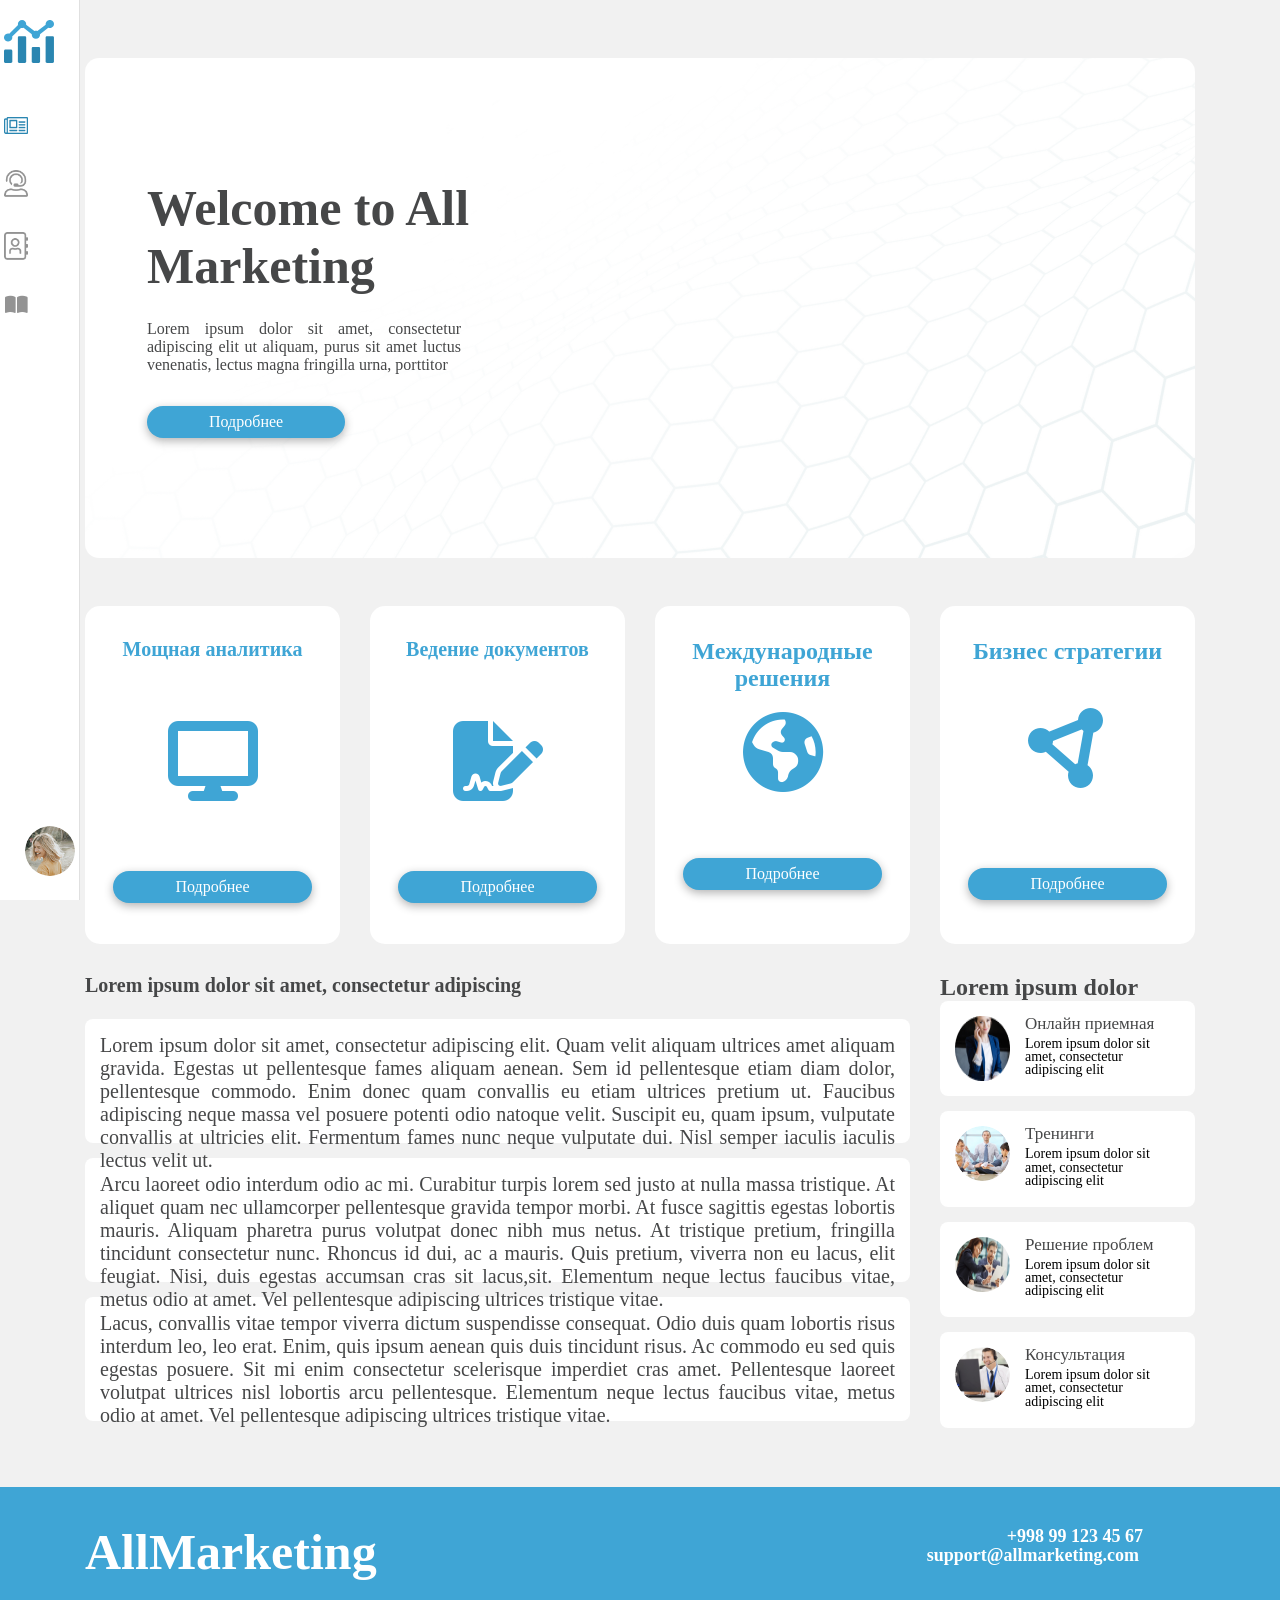
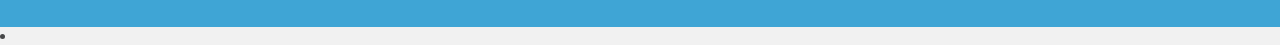
==== index.html @ 24a6f5b5 "finish" ====
<!DOCTYPE html>
<html lang="en">

<head>
    <meta charset="UTF-8">
    <meta name="viewport" content="width=device-width, initial-scale=1.0">
    <link rel="stylesheet" href="https://cdnjs.cloudflare.com/ajax/libs/font-awesome/6.5.1/css/all.min.css">-*
    <link rel="stylesheet" href="./style.css">
    <title>Blue Marketing</title>
</head>

<body>
    <!-- Header start -->
    <header class="header">
        <div class="container">
            <div class="header-content">
                <h1 class="header-title">Welcome to All Marketing</h1>
                <p class="header-text">
                    Lorem ipsum dolor sit amet, consectetur adipiscing elit ut aliquam, purus sit amet luctus venenatis,
                    lectus magna fringilla urna, porttitor
                </p>
                <a href="#" class="btn header-btn">Подробнее</a>
            </div>
        </div>
    </header>
    <!-- main boshlash -->
    <main class="site__main">
        <section class="service">
            <div class="container service-container">
                <div class="service__contnet">
                    <div class="service__card">
                        <h2 class="card__title">Мощная аналитика</h2>
                        <i class="fa-solid fa-display fa-5x card__icon"></i>
                        <a href="#" class="btn hero-btn">Подробнее</a>
                    </div>
                    <div class="service__card">
                        <h2 class="card__title">Ведение документов</h2>
                        <i class="fa-solid fa-file-signature fa-5x card__icon"></i>
                        <a href="#" class="btn hero-btn">Подробнее</a>
                    </div>


                    <div class="service__card">
                        <h2 class="card__title2">Международные решения</h2>
                        <i class="fa-solid fa-earth-americas fa-5x card__icon2"></i>
                        <a href="#" class="btn hero-btn">Подробнее</a>
                    </div>

                    <div class="service__card">
                        <h2 class="card__title3">Бизнес стратегии</h2>
                        <i class="fa-solid fa-circle-nodes  fa-5x card__icon3"></i>
                        <a href="#" class="btn hero-btn">Подробнее</a>
                    </div>
                </div>
            </div>
        </section>
        <!-- service section -->
        <section class="work">
            <div class="container work__container">
                <div class="work__contnet">
                    <div class="work__contnet-description">
                        <h2 class="work__title">Lorem ipsum dolor sit amet, consectetur adipiscing</h2>
                        <p class="work__desc">Lorem ipsum dolor sit amet, consectetur adipiscing elit. Quam velit
                            aliquam
                            ultrices amet aliquam gravida. Egestas ut pellentesque fames aliquam aenean. Sem id
                            pellentesque etiam diam dolor, pellentesque commodo. Enim donec quam convallis eu etiam
                            ultrices pretium ut. Faucibus adipiscing neque massa vel posuere potenti odio natoque velit.
                            Suscipit eu, quam ipsum, vulputate convallis at ultricies elit. Fermentum fames nunc neque
                            vulputate dui. Nisl semper iaculis iaculis lectus velit ut.</p>
                        <p class="work__desc">Arcu laoreet odio interdum odio ac mi. Curabitur turpis lorem sed justo at
                            nulla massa
                            tristique. At aliquet quam nec ullamcorper pellentesque gravida tempor morbi. At fusce
                            sagittis egestas lobortis mauris. Aliquam pharetra purus volutpat donec nibh mus netus. At
                            tristique pretium, fringilla tincidunt consectetur nunc. Rhoncus id dui, ac a mauris. Quis
                            pretium, viverra non eu lacus, elit feugiat. Nisi, duis egestas accumsan cras sit lacus,sit.
                            Elementum neque lectus faucibus vitae, metus odio at amet. Vel pellentesque adipiscing
                            ultrices tristique vitae.</p>
                        <p class="work__desc">Lacus, convallis vitae tempor viverra dictum suspendisse consequat. Odio
                            duis quam lobortis risus interdum leo, leo erat. Enim, quis ipsum aenean quis duis tincidunt
                            risus. Ac commodo eu sed quis egestas posuere. Sit mi enim consectetur scelerisque imperdiet
                            cras amet. Pellentesque laoreet volutpat ultrices nisl lobortis arcu pellentesque. Elementum
                            neque lectus faucibus vitae, metus odio at amet. Vel pellentesque adipiscing ultrices
                            tristique vitae.</p>

                    </div>
                    <div class="work__container-media">
                        <h2 class="medi__headline">Lorem ipsum dolor</h2>

                        <a class="media__link" href="">
                            <img class="./image/Онлайн приемная.jpg" src="./image/Онлайн приемная1.png">
                            <span class=" media__desc">
                                <h4 class="media__title">Онлайн приемная</h4>
                                <p class="media__text">Lorem ipsum dolor sit amet, consectetur adipiscing elit</p>
                            </span>
                        </a>

                        <a class="media__link" href="">
                            <img class="media__image" src="./image/Тренинги2.png" alt="image/Тренинги.jpg">
                            <span class="media__desc">
                                <h4 class="media__title">Тренинги</h4>
                                <p class="media__text">Lorem ipsum dolor sit amet, consectetur adipiscing elit</p>
                            </span>
                        </a>

                        <a class="media__link" href="">
                            <img class="media__image" src="image/Решение проблем.jpg" alt="">
                            <span class="media__desc">
                                <h4 class="media__title">Решение проблем</h4>
                                <p class="media__text">Lorem ipsum dolor sit amet, consectetur adipiscing elit</p>
                            </span>
                        </a>

                        <a class="media__link" href="">
                            <img class="media__image" src="./image/Консультация4.svg" alt="image/Консультация.jpg">
                            <span class="media__desc">
                                <h4 class="media__title">Консультация</h4>
                                <p class="media__text">Lorem ipsum dolor sit amet, consectetur adipiscing elit</p>
                            </span>
                        </a>

                    </div>
                </div>
            </div>
        </section>
    </main>

    <!-- footer boshlandi -->
    <footer class="footer">
        <div class="container footer-container">
            <div class="contnet">
                <div class="footer-logo">AllMarketing</div>
                <div class="footer-ser">
                    <a class="footer-email1" href="#">+998 99 123 45 67</a>
                    <a class="footer-email" href="#">support@allmarketing.com</a>
                </div>
            </div>

        </div>
    </footer>
    <!-- Nav (Sidebar) boshlanishi -->
<nav class="nav">
    <div class="nav-top">
        <img class="nav-logo__img" src="./image/Logo.svg" alt="Logo">
        <ul class="nav-list">
            <li class="nav-item">
                <a href="#!" class="nav-link">
                    <img src="./image/newspaper.png" alt="" class="nav-icon">
                    <span class="nav-text">Статьи</span>
                </a>
            </li>
            <li class="nav-item">
                <a href="#!" class="nav-link">
                    <img src="./image/Поддержка.png" alt="Поддержка" class="nav-icon">
                    <span class="nav-text">Поддержка</span>
                </a>
            </li>
            <li class="nav-item">
                <a href="#!" class="nav-link">
                    <img src="./image/Контакты.png" alt="Контакты" class="nav-icon">
                    <span class="nav-text">Контакты</span>
                </a>
            </li>
            <li class="nav-item">
                <a href="#!" class="nav-link">
                    <i class="fa-solid fa-book-open nav-icon"></i>
                    <span class="nav-text">Услуги</span>
                </a>
            </li>
        </ul>
    </div>
    <div class="nav-bottom">
        <img src="./image/AVATARKA.png" alt="User" class="nav-ava">
    </div>
</nav>

<!-- Qolgan kontentni (header, main, footer) bitta o'rab turuvchi divga olish kerak -->
<div class="wrapper">
    <!-- Header, Main, Footer shu yerda bo'ladi -->
</div>
    <!-- Nav (Sidebar) boshlanishi -->
<nav class="nav">
    <div class="nav-top">
        <img class="nav-logo__img" src="./image/Logo.svg" alt="Logo">
        <ul class="nav-list">
            <li class="nav-item">
                <a href="#!" class="nav-link">
                    <img src="./image/newspaper.png" alt="" class="nav-icon">
                    <span class="nav-text">Статьи</span>
                </a>
            </li>
            <li class="nav-item">
                <a href="#!" class="nav-link">
                    <img src="./image/Поддержка.png" alt="Поддержка" class="nav-icon">
                    <span class="nav-text">Поддержка</span>
                </a>
            </li>
            <li class="nav-item">
                <a href="#!" class="nav-link">
                    <img src="./image/Контакты.png" alt="Контакты" class="nav-icon">
                    <span class="nav-text">Контакты</span>
                </a>
            </li>
            <li class="nav-item">
                <a href="#!" class="nav-link">
                    <i class="fa-solid fa-book-open nav-icon"></i>
                    <span class="nav-text">Услуги</span>
                </a>
            </li>
        </ul>
    </div>
    <div class="nav-bottom">
        <img src="./image/AVATARKA.png" alt="User" class="nav-ava">
    </div>
</nav>

<!-- Qolgan kontentni (header, main, footer) bitta o'rab turuvchi divga olish kerak -->
<div class="wrapper">
    <!-- Header, Main, Footer shu yerda bo'ladi -->
</div>
    <!-- Nav (Sidebar) boshlanishi -->
<nav class="nav">
    <div class="nav-top">
        <img class="nav-logo__img" src="./image/Logo.svg" alt="Logo">
        <ul class="nav-list">
            <li class="nav-item">
                <a href="#!" class="nav-link">
                    <img src="./image/newspaper.png" alt="" class="nav-icon">
                    <span class="nav-text">Статьи</span>
                </a>
            </li>
            <li class="nav-item">
                <a href="#!" class="nav-link">
                    <img src="./image/Поддержка.png" alt="Поддержка" class="nav-icon">
                    <span class="nav-text">Поддержка</span>
                </a>
            </li>
            <li class="nav-item">
                <a href="#!" class="nav-link">
                    <img src="./image/Контакты.png" alt="Контакты" class="nav-icon">
                    <span class="nav-text">Контакты</span>
                </a>
            </li>
            <li class="nav-item">
                <a href="#!" class="nav-link">
                    <i class="fa-solid fa-book-open nav-icon"></i>
                    <span class="nav-text">Услуги</span>
                </a>
            </li>
        </ul>
    </div>
    <div class="nav-bottom">
        <img src="./image/AVATARKA.png" alt="User" class="nav-ava">
    </div>
</nav>

<!-- Qolgan kontentni (header, main, footer) bitta o'rab turuvchi divga olish kerak -->
<div class="wrapper">
    <!-- Header, Main, Footer shu yerda bo'ladi -->
</div>
    <!-- Nav (Sidebar) boshlanishi -->
<nav class="nav">
    <div class="nav-top">
        <img class="nav-logo__img" src="./image/Logo.svg" alt="Logo">
        <ul class="nav-list">
            <li class="nav-item">
                <a href="#!" class="nav-link">
                    <img src="./image/newspaper.png" alt="" class="nav-icon">
                    <span class="nav-text">Статьи</span>
                </a>
            </li>
            <li class="nav-item">
                <a href="#!" class="nav-link">
                    <img src="./image/Поддержка.png" alt="Поддержка" class="nav-icon">
                    <span class="nav-text">Поддержка</span>
                </a>
            </li>
            <li class="nav-item">
                <a href="#!" class="nav-link">
                    <img src="./image/Контакты.png" alt="Контакты" class="nav-icon">
                    <span class="nav-text">Контакты</span>
                </a>
            </li>
            <li class="nav-item">
                <a href="#!" class="nav-link">
                    <i class="fa-solid fa-book-open nav-icon"></i>
                    <span class="nav-text">Услуги</span>
                </a>
            </li>
        </ul>
    </div>
    <div class="nav-bottom">
        <img src="./image/AVATARKA.png" alt="User" class="nav-ava">
    </div>
</nav>

<!-- Qolgan kontentni (header, main, footer) bitta o'rab turuvchi divga olish kerak -->
<div class="wrapper">
    <!-- Header, Main, Footer shu yerda bo'ladi -->
</div>
    <!-- Nav (Sidebar) boshlanishi -->
<nav class="nav">
    <div class="nav-top">
        <img class="nav-logo__img" src="./image/Logo.svg" alt="Logo">
        <ul class="nav-list">
            <li class="nav-item">
                <a href="#!" class="nav-link">
                    <img src="./image/newspaper.png" alt="" class="nav-icon">
                    <span class="nav-text">Статьи</span>
                </a>
            </li>
            <li class="nav-item">
                <a href="#!" class="nav-link">
                    <img src="./image/Поддержка.png" alt="Поддержка" class="nav-icon">
                    <span class="nav-text">Поддержка</span>
                </a>
            </li>
            <li class="nav-item">
                <a href="#!" class="nav-link">
                    <img src="./image/Контакты.png" alt="Контакты" class="nav-icon">
                    <span class="nav-text">Контакты</span>
                </a>
            </li>
            <li class="nav-item">
                <a href="#!" class="nav-link">
                    <i class="fa-solid fa-book-open nav-icon"></i>
                    <span class="nav-text">Услуги</span>
                </a>
            </li>
        </ul>
    </div>
    <div class="nav-bottom">
        <img src="./image/AVATARKA.png" alt="User" class="nav-ava">
    </div>
</nav>

<!-- Qolgan kontentni (header, main, footer) bitta o'rab turuvchi divga olish kerak -->
<div class="wrapper">
    <!-- Header, Main, Footer shu yerda bo'ladi -->
</div>

    <!-- Nav (Sidebar) boshlanishi -->
<nav class="nav">
    <div class="nav-top">
        <img class="nav-logo__img" src="./image/Logo.svg" alt="Logo">
        <ul class="nav-list">
            <li class="nav-item">
                <a href="#!" class="nav-link">
                    <img src="./image/newspaper.png" alt="" class="nav-icon">
                    <span class="nav-text">Статьи</span>
                </a>
            </li>
            <li class="nav-item">
                <a href="#!" class="nav-link">
                    <img src="./image/Поддержка.png" alt="Поддержка" class="nav-icon">
                    <span class="nav-text">Поддержка</span>
                </a>
            </li>
            <li class="nav-item">
                <a href="#!" class="nav-link">
                    <img src="./image/Контакты.png" alt="Контакты" class="nav-icon">
                    <span class="nav-text">Контакты</span>
                </a>
            </li>
            <li class="nav-item">
                <a href="#!" class="nav-link">
                    <i class="fa-solid fa-book-open nav-icon"></i>
                    <span class="nav-text">Услуги</span>
                </a>
            </li>
        </ul>
    </div>
    <div class="nav-bottom">
        <img src="./image/AVATARKA.png" alt="User" class="nav-ava">
    </div>
</nav>

<!-- Qolgan kontentni (header, main, footer) bitta o'rab turuvchi divga olish kerak -->
<div class="wrapper">
    <!-- Header, Main, Footer shu yerda bo'ladi -->
</div>
    <!-- Nav (Sidebar) boshlanishi -->
<nav class="nav">
    <div class="nav-top">
        <img class="nav-logo__img" src="./image/Logo.svg" alt="Logo">
        <ul class="nav-list">
            <li class="nav-item">
                <a href="#!" class="nav-link">
                    <img src="./image/newspaper.png" alt="" class="nav-icon">
                    <span class="nav-text">Статьи</span>
                </a>
            </li>
            <li class="nav-item">
                <a href="#!" class="nav-link">
                    <img src="./image/Поддержка.png" alt="Поддержка" class="nav-icon">
                    <span class="nav-text">Поддержка</span>
                </a>
            </li>
            <li class="nav-item">
                <a href="#!" class="nav-link">
                    <img src="./image/Контакты.png" alt="Контакты" class="nav-icon">
                    <span class="nav-text">Контакты</span>
                </a>
            </li>
            <li class="nav-item">
                <a href="#!" class="nav-link">
                    <i class="fa-solid fa-book-open nav-icon"></i>
                    <span class="nav-text">Услуги</span>
                </a>
            </li>
        </ul>
    </div>
    <div class="nav-bottom">
        <img src="./image/AVATARKA.png" alt="User" class="nav-ava">
    </div>
</nav>

<!-- Qolgan kontentni (header, main, footer) bitta o'rab turuvchi divga olish kerak -->
<div class="wrapper">
    <!-- Header, Main, Footer shu yerda bo'ladi -->
</div>
    <!-- Nav (Sidebar) boshlanishi -->
<nav class="nav">
    <div class="nav-top">
        <img class="nav-logo__img" src="./image/Logo.svg" alt="Logo">
        <ul class="nav-list">
            <li class="nav-item">
                <a href="#!" class="nav-link">
                    <img src="./image/newspaper.png" alt="" class="nav-icon">
                    <span class="nav-text">Статьи</span>
                </a>
            </li>
            <li class="nav-item">
                <a href="#!" class="nav-link">
                    <img src="./image/Поддержка.png" alt="Поддержка" class="nav-icon">
                    <span class="nav-text">Поддержка</span>
                </a>
            </li>
            <li class="nav-item">
                <a href="#!" class="nav-link">
                    <img src="./image/Контакты.png" alt="Контакты" class="nav-icon">
                    <span class="nav-text">Контакты</span>
                </a>
            </li>
            <li class="nav-item">
                <a href="#!" class="nav-link">
                    <i class="fa-solid fa-book-open nav-icon"></i>
                    <span class="nav-text">Услуги</span>
                </a>
            </li>
        </ul>
    </div>
    <div class="nav-bottom">
        <img src="./image/AVATARKA.png" alt="User" class="nav-ava">
    </div>
</nav>

<!-- Qolgan kontentni (header, main, footer) bitta o'rab turuvchi divga olish kerak -->
<div class="wrapper">
    <!-- Header, Main, Footer shu yerda bo'ladi -->
</div>
    <!-- Nav (Sidebar) boshlanishi -->
<nav class="nav">
    <div class="nav-top">
        <img class="nav-logo__img" src="./image/Logo.svg" alt="Logo">
        <ul class="nav-list">
            <li class="nav-item">
                <a href="#!" class="nav-link">
                    <img src="./image/newspaper.png" alt="" class="nav-icon">
                    <span class="nav-text">Статьи</span>
                </a>
            </li>
            <li class="nav-item">
                <a href="#!" class="nav-link">
                    <img src="./image/Поддержка.png" alt="Поддержка" class="nav-icon">
                    <span class="nav-text">Поддержка</span>
                </a>
            </li>
            <li class="nav-item">
                <a href="#!" class="nav-link">
                    <img src="./image/Контакты.png" alt="Контакты" class="nav-icon">
                    <span class="nav-text">Контакты</span>
                </a>
            </li>
            <li class="nav-item">
                <a href="#!" class="nav-link">
                    <i class="fa-solid fa-book-open nav-icon"></i>
                    <span class="nav-text">Услуги</span>
                </a>
            </li>
        </ul>
    </div>
    <div class="nav-bottom">
        <img src="./image/AVATARKA.png" alt="User" class="nav-ava">
    </div>
</nav>

<!-- Qolgan kontentni (header, main, footer) bitta o'rab turuvchi divga olish kerak -->
<div class="wrapper">
    <!-- Header, Main, Footer shu yerda bo'ladi -->
</div>
    <!-- Nav (Sidebar) boshlanishi -->
<nav class="nav">
    <div class="nav-top">
        <img class="nav-logo__img" src="./image/Logo.svg" alt="Logo">
        <ul class="nav-list">
            <li class="nav-item">
                <a href="#!" class="nav-link">
                    <img src="./image/newspaper.png" alt="" class="nav-icon">
                    <span class="nav-text">Статьи</span>
                </a>
            </li>
            <li class="nav-item">
                <a href="#!" class="nav-link">
                    <img src="./image/Поддержка.png" alt="Поддержка" class="nav-icon">
                    <span class="nav-text">Поддержка</span>
                </a>
            </li>
            <li class="nav-item">
                <a href="#!" class="nav-link">
                    <img src="./image/Контакты.png" alt="Контакты" class="nav-icon">
                    <span class="nav-text">Контакты</span>
                </a>
            </li>
            <li class="nav-item">
                <a href="#!" class="nav-link">
                    <i class="fa-solid fa-book-open nav-icon"></i>
                    <span class="nav-text">Услуги</span>
                </a>
            </li>
        </ul>
    </div>
    <div class="nav-bottom">
        <img src="./image/AVATARKA.png" alt="User" class="nav-ava">
    </div>
</nav>

<!-- Qolgan kontentni (header, main, footer) bitta o'rab turuvchi divga olish kerak -->
<div class="wrapper">
    <!-- Header, Main, Footer shu yerda bo'ladi -->
</div>
</li<!-- Nav (Sidebar) boshlanishi -->
<nav class="nav">
    <div class="nav-top">
        <img class="nav-logo__img" src="./image/Logo.svg" alt="Logo">
        <ul class="nav-list">
            <li class="nav-item">
                <a href="#!" class="nav-link">
                    <img src="./image/newspaper.png" alt="" class="nav-icon">
                    <span class="nav-text">Статьи</span>
                </a>
            </li>
            <li class="nav-item">
                <a href="#!" class="nav-link">
                    <img src="./image/Поддержка.png" alt="Поддержка" class="nav-icon">
                    <span class="nav-text">Поддержка</span>
                </a>
            </li>
            <li class="nav-item">
                <a href="#!" class="nav-link">
                    <img src="./image/Контакты.png" alt="Контакты" class="nav-icon">
                    <span class="nav-text">Контакты</span>
                </a>
            </li>
            <li class="nav-item">
                <a href="#!" class="nav-link">
                    <i class="fa-solid fa-book-open nav-icon"></i>
                    <span class="nav-text">Услуги</span>
                </a>
            </li>
        </ul>
    </div>
    <div class="nav-bottom">
        <img src="./image/AVATARKA.png" alt="User" class="nav-ava">
    </div>
</nav>

<!-- Qolgan kontentni (header, main, footer) bitta o'rab turuvchi divga olish kerak -->
<div class="wrapper">
    <!-- Header, Main, Footer shu yerda bo'ladi -->
</div>
    <!-- Nav (Sidebar) boshlanishi -->
<nav class="nav">
    <div class="nav-top">
        <img class="nav-logo__img" src="./image/Logo.svg" alt="Logo">
        <ul class="nav-list">
            <li class="nav-item">
                <a href="#!" class="nav-link">
                    <img src="./image/newspaper.png" alt="" class="nav-icon">
                    <span class="nav-text">Статьи</span>
                </a>
            </li>
            <li class="nav-item">
                <a href="#!" class="nav-link">
                    <img src="./image/Поддержка.png" alt="Поддержка" class="nav-icon">
                    <span class="nav-text">Поддержка</span>
                </a>
            </li>
            <li class="nav-item">
                <a href="#!" class="nav-link">
                    <img src="./image/Контакты.png" alt="Контакты" class="nav-icon">
                    <span class="nav-text">Контакты</span>
                </a>
            </li>
            <li class="nav-item">
                <a href="#!" class="nav-link">
                    <i class="fa-solid fa-book-open nav-icon"></i>
                    <span class="nav-text">Услуги</span>
                </a>
            </li>
        </ul>
    </div>
    <div class="nav-bottom">
        <img src="./image/AVATARKA.png" alt="User" class="nav-ava">
    </div>
</nav>

<!-- Qolgan kontentni (header, main, footer) bitta o'rab turuvchi divga olish kerak -->
<div class="wrapper">
    <!-- Header, Main, Footer shu yerda bo'ladi -->
</div>
    <!-- Nav (Sidebar) boshlanishi -->
<nav class="nav">
    <div class="nav-top">
        <img class="nav-logo__img" src="./image/Logo.svg" alt="Logo">
        <ul class="nav-list">
            <li class="nav-item">
                <a href="#!" class="nav-link">
                    <img src="./image/newspaper.png" alt="" class="nav-icon">
                    <span class="nav-text">Статьи</span>
                </a>
            </li>
            <li class="nav-item">
                <a href="#!" class="nav-link">
                    <img src="./image/Поддержка.png" alt="Поддержка" class="nav-icon">
                    <span class="nav-text">Поддержка</span>
                </a>
            </li>
            <li class="nav-item">
                <a href="#!" class="nav-link">
                    <img src="./image/Контакты.png" alt="Контакты" class="nav-icon">
                    <span class="nav-text">Контакты</span>
                </a>
            </li>
            <li class="nav-item">
                <a href="#!" class="nav-link">
                    <i class="fa-solid fa-book-open nav-icon"></i>
                    <span class="nav-text">Услуги</span>
                </a>
            </li>
        </ul>
    </div>
    <div class="nav-bottom">
        <img src="./image/AVATARKA.png" alt="User" class="nav-ava">
    </div>
</nav>

<!-- Qolgan kontentni (header, main, footer) bitta o'rab turuvchi divga olish kerak -->
<div class="wrapper">
    <!-- Header, Main, Footer shu yerda bo'ladi -->
</div>
    <!-- Nav (Sidebar) boshlanishi -->
<nav class="nav">
    <div class="nav-top">
        <img class="nav-logo__img" src="./image/Logo.svg" alt="Logo">
        <ul class="nav-list">
            <li class="nav-item">
                <a href="#!" class="nav-link">
                    <img src="./image/newspaper.png" alt="" class="nav-icon">
                    <span class="nav-text">Статьи</span>
                </a>
            </li>
            <li class="nav-item">
                <a href="#!" class="nav-link">
                    <img src="./image/Поддержка.png" alt="Поддержка" class="nav-icon">
                    <span class="nav-text">Поддержка</span>
                </a>
            </li>
            <li class="nav-item">
                <a href="#!" class="nav-link">
                    <img src="./image/Контакты.png" alt="Контакты" class="nav-icon">
                    <span class="nav-text">Контакты</span>
                </a>
            </li>
            <li class="nav-item">
                <a href="#!" class="nav-link">
                    <i class="fa-solid fa-book-open nav-icon"></i>
                    <span class="nav-text">Услуги</span>
                </a>
            </li>
        </ul>
    </div>
    <div class="nav-bottom">
        <img src="./image/AVATARKA.png" alt="User" class="nav-ava">
    </div>
</nav>

<!-- Qolgan kontentni (header, main, footer) bitta o'rab turuvchi divga olish kerak -->
<div class="wrapper">
    <!-- Header, Main, Footer shu yerda bo'ladi -->
</div>
    <!-- Nav (Sidebar) boshlanishi -->
<nav class="nav">
    <div class="nav-top">
        <img class="nav-logo__img" src="./image/Logo.svg" alt="Logo">
        <ul class="nav-list">
            <li class="nav-item">
                <a href="#!" class="nav-link">
                    <img src="./image/newspaper.png" alt="" class="nav-icon">
                    <span class="nav-text">Статьи</span>
                </a>
            </li>
            <li class="nav-item">
                <a href="#!" class="nav-link">
                    <img src="./image/Поддержка.png" alt="Поддержка" class="nav-icon">
                    <span class="nav-text">Поддержка</span>
                </a>
            </li>
            <li class="nav-item">
                <a href="#!" class="nav-link">
                    <img src="./image/Контакты.png" alt="Контакты" class="nav-icon">
                    <span class="nav-text">Контакты</span>
                </a>
            </li>
            <li class="nav-item">
                <a href="#!" class="nav-link">
                    <i class="fa-solid fa-book-open nav-icon"></i>
                    <span class="nav-text">Услуги</span>
                </a>
            </li>
        </ul>
    </div>
    <div class="nav-bottom">
        <img src="./image/AVATARKA.png" alt="User" class="nav-ava">
    </div>
</nav>

<!-- Qolgan kontentni (header, main, footer) bitta o'rab turuvchi divga olish kerak -->
<div class="wrapper">
    <!-- Header, Main, Footer shu yerda bo'ladi -->
</div>
    <!-- Nav (Sidebar) boshlanishi -->
<nav class="nav">
    <div class="nav-top">
        <img class="nav-logo__img" src="./image/Logo.svg" alt="Logo">
        <ul class="nav-list">
            <li class="nav-item">
                <a href="#!" class="nav-link">
                    <img src="./image/newspaper.png" alt="" class="nav-icon">
                    <span class="nav-text">Статьи</span>
                </a>
            </li>
            <li class="nav-item">
                <a href="#!" class="nav-link">
                    <img src="./image/Поддержка.png" alt="Поддержка" class="nav-icon">
                    <span class="nav-text">Поддержка</span>
                </a>
            </li>
            <li class="nav-item">
                <a href="#!" class="nav-link">
                    <img src="./image/Контакты.png" alt="Контакты" class="nav-icon">
                    <span class="nav-text">Контакты</span>
                </a>
            </li>
            <li class="nav-item">
                <a href="#!" class="nav-link">
                    <i class="fa-solid fa-book-open nav-icon"></i>
                    <span class="nav-text">Услуги</span>
                </a>
            </li>
        </ul>
    </div>
    <div class="nav-bottom">
        <img src="./image/AVATARKA.png" alt="User" class="nav-ava">
    </div>
</nav>

<!-- Qolgan kontentni (header, main, footer) bitta o'rab turuvchi divga olish kerak -->
<div class="wrapper">
    <!-- Header, Main, Footer shu yerda bo'ladi -->
</div>
</li<!-- Nav (Sidebar) boshlanishi -->
<nav class="nav">
    <div class="nav-top">
        <img class="nav-logo__img" src="./image/Logo.svg" alt="Logo">
        <ul class="nav-list">
            <li class="nav-item">
                <a href="#!" class="nav-link">
                    <img src="./image/newspaper.png" alt="" class="nav-icon">
                    <span class="nav-text">Статьи</span>
                </a>
            </li>
            <li class="nav-item">
                <a href="#!" class="nav-link">
                    <img src="./image/Поддержка.png" alt="Поддержка" class="nav-icon">
                    <span class="nav-text">Поддержка</span>
                </a>
            </li>
            <li class="nav-item">
                <a href="#!" class="nav-link">
                    <img src="./image/Контакты.png" alt="Контакты" class="nav-icon">
                    <span class="nav-text">Контакты</span>
                </a>
            </li>
            <li class="nav-item">
                <a href="#!" class="nav-link">
                    <i class="fa-solid fa-book-open nav-icon"></i>
                    <span class="nav-text">Услуги</span>
                </a>
            </li>
        </ul>
    </div>
    <div class="nav-bottom">
        <img src="./image/AVATARKA.png" alt="User" class="nav-ava">
    </div>
</nav>

<!-- Qolgan kontentni (header, main, footer) bitta o'rab turuvchi divga olish kerak -->
<div class="wrapper">
    <!-- Header, Main, Footer shu yerda bo'ladi -->
</div>
    <!-- Nav (Sidebar) boshlanishi -->
<nav class="nav">
    <div class="nav-top">
        <img class="nav-logo__img" src="./image/Logo.svg" alt="Logo">
        <ul class="nav-list">
            <li class="nav-item">
                <a href="#!" class="nav-link">
                    <img src="./image/newspaper.png" alt="" class="nav-icon">
                    <span class="nav-text">Статьи</span>
                </a>
            </li>
            <li class="nav-item">
                <a href="#!" class="nav-link">
                    <img src="./image/Поддержка.png" alt="Поддержка" class="nav-icon">
                    <span class="nav-text">Поддержка</span>
                </a>
            </li>
            <li class="nav-item">
                <a href="#!" class="nav-link">
                    <img src="./image/Контакты.png" alt="Контакты" class="nav-icon">
                    <span class="nav-text">Контакты</span>
                </a>
            </li>
            <li class="nav-item">
                <a href="#!" class="nav-link">
                    <i class="fa-solid fa-book-open nav-icon"></i>
                    <span class="nav-text">Услуги</span>
                </a>
            </li>
        </ul>
    </div>
    <div class="nav-bottom">
        <img src="./image/AVATARKA.png" alt="User" class="nav-ava">
    </div>
</nav>

<!-- Qolgan kontentni (header, main, footer) bitta o'rab turuvchi divga olish kerak -->
<div class="wrapper">
    <!-- Header, Main, Footer shu yerda bo'ladi -->
</div>
    <!-- Nav (Sidebar) boshlanishi -->
<nav class="nav">
    <div class="nav-top">
        <img class="nav-logo__img" src="./image/Logo.svg" alt="Logo">
        <ul class="nav-list">
            <li class="nav-item">
                <a href="#!" class="nav-link">
                    <img src="./image/newspaper.png" alt="" class="nav-icon">
                    <span class="nav-text">Статьи</span>
                </a>
            </li>
            <li class="nav-item">
                <a href="#!" class="nav-link">
                    <img src="./image/Поддержка.png" alt="Поддержка" class="nav-icon">
                    <span class="nav-text">Поддержка</span>
                </a>
            </li>
            <li class="nav-item">
                <a href="#!" class="nav-link">
                    <img src="./image/Контакты.png" alt="Контакты" class="nav-icon">
                    <span class="nav-text">Контакты</span>
                </a>
            </li>
            <li class="nav-item">
                <a href="#!" class="nav-link">
                    <i class="fa-solid fa-book-open nav-icon"></i>
                    <span class="nav-text">Услуги</span>
                </a>
            </li>
        </ul>
    </div>
    <div class="nav-bottom">
        <img src="./image/AVATARKA.png" alt="User" class="nav-ava">
    </div>
</nav>

<!-- Qolgan kontentni (header, main, footer) bitta o'rab turuvchi divga olish kerak -->
<div class="wrapper">
    <!-- Header, Main, Footer shu yerda bo'ladi -->
</div>
    <!-- Nav (Sidebar) boshlanishi -->
<nav class="nav">
    <div class="nav-top">
        <img class="nav-logo__img" src="./image/Logo.svg" alt="Logo">
        <ul class="nav-list">
            <li class="nav-item">
                <a href="#!" class="nav-link">
                    <img src="./image/newspaper.png" alt="" class="nav-icon">
                    <span class="nav-text">Статьи</span>
                </a>
            </li>
            <li class="nav-item">
                <a href="#!" class="nav-link">
                    <img src="./image/Поддержка.png" alt="Поддержка" class="nav-icon">
                    <span class="nav-text">Поддержка</span>
                </a>
            </li>
            <li class="nav-item">
                <a href="#!" class="nav-link">
                    <img src="./image/Контакты.png" alt="Контакты" class="nav-icon">
                    <span class="nav-text">Контакты</span>
                </a>
            </li>
            <li class="nav-item">
                <a href="#!" class="nav-link">
                    <i class="fa-solid fa-book-open nav-icon"></i>
                    <span class="nav-text">Услуги</span>
                </a>
            </li>
        </ul>
    </div>
    <div class="nav-bottom">
        <img src="./image/AVATARKA.png" alt="User" class="nav-ava">
    </div>
</nav>

<!-- Qolgan kontentni (header, main, footer) bitta o'rab turuvchi divga olish kerak -->
<div class="wrapper">
    <!-- Header, Main, Footer shu yerda bo'ladi -->
</div>
    <!-- Nav (Sidebar) boshlanishi -->
<nav class="nav">
    <div class="nav-top">
        <img class="nav-logo__img" src="./image/Logo.svg" alt="Logo">
        <ul class="nav-list">
            <li class="nav-item">
                <a href="#!" class="nav-link">
                    <img src="./image/newspaper.png" alt="" class="nav-icon">
                    <span class="nav-text">Статьи</span>
                </a>
            </li>
            <li class="nav-item">
                <a href="#!" class="nav-link">
                    <img src="./image/Поддержка.png" alt="Поддержка" class="nav-icon">
                    <span class="nav-text">Поддержка</span>
                </a>
            </li>
            <li class="nav-item">
                <a href="#!" class="nav-link">
                    <img src="./image/Контакты.png" alt="Контакты" class="nav-icon">
                    <span class="nav-text">Контакты</span>
                </a>
            </li>
            <li class="nav-item">
                <a href="#!" class="nav-link">
                    <i class="fa-solid fa-book-open nav-icon"></i>
                    <span class="nav-text">Услуги</span>
                </a>
            </li>
        </ul>
    </div>
    <div class="nav-bottom">
        <img src="./image/AVATARKA.png" alt="User" class="nav-ava">
    </div>
</nav>

<!-- Qolgan kontentni (header, main, footer) bitta o'rab turuvchi divga olish kerak -->
<div class="wrapper">
    <!-- Header, Main, Footer shu yerda bo'ladi -->
</div>
    <!-- Nav (Sidebar) boshlanishi -->
<nav class="nav">
    <div class="nav-top">
        <img class="nav-logo__img" src="./image/Logo.svg" alt="Logo">
        <ul class="nav-list">
            <li class="nav-item">
                <a href="#!" class="nav-link">
                    <img src="./image/newspaper.png" alt="" class="nav-icon">
                    <span class="nav-text">Статьи</span>
                </a>
            </li>
            <li class="nav-item">
                <a href="#!" class="nav-link">
                    <img src="./image/Поддержка.png" alt="Поддержка" class="nav-icon">
                    <span class="nav-text">Поддержка</span>
                </a>
            </li>
            <li class="nav-item">
                <a href="#!" class="nav-link">
                    <img src="./image/Контакты.png" alt="Контакты" class="nav-icon">
                    <span class="nav-text">Контакты</span>
                </a>
            </li>
            <li class="nav-item">
                <a href="#!" class="nav-link">
                    <i class="fa-solid fa-book-open nav-icon"></i>
                    <span class="nav-text">Услуги</span>
                </a>
            </li>
        </ul>
    </div>
    <div class="nav-bottom">
        <img src="./image/AVATARKA.png" alt="User" class="nav-ava">
    </div>
</nav>

<!-- Qolgan kontentni (header, main, footer) bitta o'rab turuvchi divga olish kerak -->
<div class="wrapper">
    <!-- Header, Main, Footer shu yerda bo'ladi -->
</div>
</li<!-- Nav (Sidebar) boshlanishi -->
<nav class="nav">
    <div class="nav-top">
        <img class="nav-logo__img" src="./image/Logo.svg" alt="Logo">
        <ul class="nav-list">
            <li class="nav-item">
                <a href="#!" class="nav-link">
                    <img src="./image/newspaper.png" alt="" class="nav-icon">
                    <span class="nav-text">Статьи</span>
                </a>
            </li>
            <li class="nav-item">
                <a href="#!" class="nav-link">
                    <img src="./image/Поддержка.png" alt="Поддержка" class="nav-icon">
                    <span class="nav-text">Поддержка</span>
                </a>
            </li>
            <li class="nav-item">
                <a href="#!" class="nav-link">
                    <img src="./image/Контакты.png" alt="Контакты" class="nav-icon">
                    <span class="nav-text">Контакты</span>
                </a>
            </li>
            <li class="nav-item">
                <a href="#!" class="nav-link">
                    <i class="fa-solid fa-book-open nav-icon"></i>
                    <span class="nav-text">Услуги</span>
                </a>
            </li>
        </ul>
    </div>
    <div class="nav-bottom">
        <img src="./image/AVATARKA.png" alt="User" class="nav-ava">
    </div>
</nav>

<!-- Qolgan kontentni (header, main, footer) bitta o'rab turuvchi divga olish kerak -->
<div class="wrapper">
    <!-- Header, Main, Footer shu yerda bo'ladi -->
</div>
    <!-- Nav (Sidebar) boshlanishi -->
<nav class="nav">
    <div class="nav-top">
        <img class="nav-logo__img" src="./image/Logo.svg" alt="Logo">
        <ul class="nav-list">
            <li class="nav-item">
                <a href="#!" class="nav-link">
                    <img src="./image/newspaper.png" alt="" class="nav-icon">
                    <span class="nav-text">Статьи</span>
                </a>
            </li>
            <li class="nav-item">
                <a href="#!" class="nav-link">
                    <img src="./image/Поддержка.png" alt="Поддержка" class="nav-icon">
                    <span class="nav-text">Поддержка</span>
                </a>
            </li>
            <li class="nav-item">
                <a href="#!" class="nav-link">
                    <img src="./image/Контакты.png" alt="Контакты" class="nav-icon">
                    <span class="nav-text">Контакты</span>
                </a>
            </li>
            <li class="nav-item">
                <a href="#!" class="nav-link">
                    <i class="fa-solid fa-book-open nav-icon"></i>
                    <span class="nav-text">Услуги</span>
                </a>
            </li>
        </ul>
    </div>
    <div class="nav-bottom">
        <img src="./image/AVATARKA.png" alt="User" class="nav-ava">
    </div>
</nav>

<!-- Qolgan kontentni (header, main, footer) bitta o'rab turuvchi divga olish kerak -->
<div class="wrapper">
    <!-- Header, Main, Footer shu yerda bo'ladi -->
</div>
    <!-- Nav (Sidebar) boshlanishi -->
<nav class="nav">
    <div class="nav-top">
        <img class="nav-logo__img" src="./image/Logo.svg" alt="Logo">
        <ul class="nav-list">
            <li class="nav-item">
                <a href="#!" class="nav-link">
                    <img src="./image/newspaper.png" alt="" class="nav-icon">
                    <span class="nav-text">Статьи</span>
                </a>
            </li>
            <li class="nav-item">
                <a href="#!" class="nav-link">
                    <img src="./image/Поддержка.png" alt="Поддержка" class="nav-icon">
                    <span class="nav-text">Поддержка</span>
                </a>
            </li>
            <li class="nav-item">
                <a href="#!" class="nav-link">
                    <img src="./image/Контакты.png" alt="Контакты" class="nav-icon">
                    <span class="nav-text">Контакты</span>
                </a>
            </li>
            <li class="nav-item">
                <a href="#!" class="nav-link">
                    <i class="fa-solid fa-book-open nav-icon"></i>
                    <span class="nav-text">Услуги</span>
                </a>
            </li>
        </ul>
    </div>
    <div class="nav-bottom">
        <img src="./image/AVATARKA.png" alt="User" class="nav-ava">
    </div>
</nav>

<!-- Qolgan kontentni (header, main, footer) bitta o'rab turuvchi divga olish kerak -->
<div class="wrapper">
    <!-- Header, Main, Footer shu yerda bo'ladi -->
</div>
    <!-- Nav (Sidebar) boshlanishi -->
<nav class="nav">
    <div class="nav-top">
        <img class="nav-logo__img" src="./image/Logo.svg" alt="Logo">
        <ul class="nav-list">
            <li class="nav-item">
                <a href="#!" class="nav-link">
                    <img src="./image/newspaper.png" alt="" class="nav-icon">
                    <span class="nav-text">Статьи</span>
                </a>
            </li>
            <li class="nav-item">
                <a href="#!" class="nav-link">
                    <img src="./image/Поддержка.png" alt="Поддержка" class="nav-icon">
                    <span class="nav-text">Поддержка</span>
                </a>
            </li>
            <li class="nav-item">
                <a href="#!" class="nav-link">
                    <img src="./image/Контакты.png" alt="Контакты" class="nav-icon">
                    <span class="nav-text">Контакты</span>
                </a>
            </li>
            <li class="nav-item">
                <a href="#!" class="nav-link">
                    <i class="fa-solid fa-book-open nav-icon"></i>
                    <span class="nav-text">Услуги</span>
                </a>
            </li>
        </ul>
    </div>
    <div class="nav-bottom">
        <img src="./image/AVATARKA.png" alt="User" class="nav-ava">
    </div>
</nav>

<!-- Qolgan kontentni (header, main, footer) bitta o'rab turuvchi divga olish kerak -->
<div class="wrapper">
    <!-- Header, Main, Footer shu yerda bo'ladi -->
</div>
    <!-- Nav (Sidebar) boshlanishi -->
<nav class="nav">
    <div class="nav-top">
        <img class="nav-logo__img" src="./image/Logo.svg" alt="Logo">
        <ul class="nav-list">
            <li class="nav-item">
                <a href="#!" class="nav-link">
                    <img src="./image/newspaper.png" alt="" class="nav-icon">
                    <span class="nav-text">Статьи</span>
                </a>
            </li>
            <li class="nav-item">
                <a href="#!" class="nav-link">
                    <img src="./image/Поддержка.png" alt="Поддержка" class="nav-icon">
                    <span class="nav-text">Поддержка</span>
                </a>
            </li>
            <li class="nav-item">
                <a href="#!" class="nav-link">
                    <img src="./image/Контакты.png" alt="Контакты" class="nav-icon">
                    <span class="nav-text">Контакты</span>
                </a>
            </li>
            <li class="nav-item">
                <a href="#!" class="nav-link">
                    <i class="fa-solid fa-book-open nav-icon"></i>
                    <span class="nav-text">Услуги</span>
                </a>
            </li>
        </ul>
    </div>
    <div class="nav-bottom">
        <img src="./image/AVATARKA.png" alt="User" class="nav-ava">
    </div>
</nav>

<!-- Qolgan kontentni (header, main, footer) bitta o'rab turuvchi divga olish kerak -->
<div class="wrapper">
    <!-- Header, Main, Footer shu yerda bo'ladi -->
</div>
    <!-- Nav (Sidebar) boshlanishi -->
<nav class="nav">
    <div class="nav-top">
        <img class="nav-logo__img" src="./image/Logo.svg" alt="Logo">
        <ul class="nav-list">
            <li class="nav-item">
                <a href="#!" class="nav-link">
                    <img src="./image/newspaper.png" alt="" class="nav-icon">
                    <span class="nav-text">Статьи</span>
                </a>
            </li>
            <li class="nav-item">
                <a href="#!" class="nav-link">
                    <img src="./image/Поддержка.png" alt="Поддержка" class="nav-icon">
                    <span class="nav-text">Поддержка</span>
                </a>
            </li>
            <li class="nav-item">
                <a href="#!" class="nav-link">
                    <img src="./image/Контакты.png" alt="Контакты" class="nav-icon">
                    <span class="nav-text">Контакты</span>
                </a>
            </li>
            <li class="nav-item">
                <a href="#!" class="nav-link">
                    <i class="fa-solid fa-book-open nav-icon"></i>
                    <span class="nav-text">Услуги</span>
                </a>
            </li>
        </ul>
    </div>
    <div class="nav-bottom">
        <img src="./image/AVATARKA.png" alt="User" class="nav-ava">
    </div>
</nav>

<!-- Qolgan kontentni (header, main, footer) bitta o'rab turuvchi divga olish kerak -->
<div class="wrapper">
    <!-- Header, Main, Footer shu yerda bo'ladi -->
</div>
    <!-- Nav (Sidebar) boshlanishi -->
<nav class="nav">
    <div class="nav-top">
        <img class="nav-logo__img" src="./image/Logo.svg" alt="Logo">
        <ul class="nav-list">
            <li class="nav-item">
                <a href="#!" class="nav-link">
                    <img src="./image/newspaper.png" alt="" class="nav-icon">
                    <span class="nav-text">Статьи</span>
                </a>
            </li>
            <li class="nav-item">
                <a href="#!" class="nav-link">
                    <img src="./image/Поддержка.png" alt="Поддержка" class="nav-icon">
                    <span class="nav-text">Поддержка</span>
                </a>
            </li>
            <li class="nav-item">
                <a href="#!" class="nav-link">
                    <img src="./image/Контакты.png" alt="Контакты" class="nav-icon">
                    <span class="nav-text">Контакты</span>
                </a>
            </li>
            <li class="nav-item">
                <a href="#!" class="nav-link">
                    <i class="fa-solid fa-book-open nav-icon"></i>
                    <span class="nav-text">Услуги</span>
                </a>
            </li>
        </ul>
    </div>
    <div class="nav-bottom">
        <img src="./image/AVATARKA.png" alt="User" class="nav-ava">
    </div>
</nav>

<!-- Qolgan kontentni (header, main, footer) bitta o'rab turuvchi divga olish kerak -->
<div class="wrapper">
    <!-- Header, Main, Footer shu yerda bo'ladi -->
</div>
    <!-- Nav (Sidebar) boshlanishi -->
<nav class="nav">
    <div class="nav-top">
        <img class="nav-logo__img" src="./image/Logo.svg" alt="Logo">
        <ul class="nav-list">
            <li class="nav-item">
                <a href="#!" class="nav-link">
                    <img src="./image/newspaper.png" alt="" class="nav-icon">
                    <span class="nav-text">Статьи</span>
                </a>
            </li>
            <li class="nav-item">
                <a href="#!" class="nav-link">
                    <img src="./image/Поддержка.png" alt="Поддержка" class="nav-icon">
                    <span class="nav-text">Поддержка</span>
                </a>
            </li>
            <li class="nav-item">
                <a href="#!" class="nav-link">
                    <img src="./image/Контакты.png" alt="Контакты" class="nav-icon">
                    <span class="nav-text">Контакты</span>
                </a>
            </li>
            <li class="nav-item">
                <a href="#!" class="nav-link">
                    <i class="fa-solid fa-book-open nav-icon"></i>
                    <span class="nav-text">Услуги</span>
                </a>
            </li>
        </ul>
    </div>
    <div class="nav-bottom">
        <img src="./image/AVATARKA.png" alt="User" class="nav-ava">
    </div>
</nav>

<!-- Qolgan kontentni (header, main, footer) bitta o'rab turuvchi divga olish kerak -->
<div class="wrapper">
    <!-- Header, Main, Footer shu yerda bo'ladi -->
</div>
    <!-- Nav (Sidebar) boshlanishi -->
<nav class="nav">
    <div class="nav-top">
        <img class="nav-logo__img" src="./image/Logo.svg" alt="Logo">
        <ul class="nav-list">
            <li class="nav-item">
                <a href="#!" class="nav-link">
                    <img src="./image/newspaper.png" alt="" class="nav-icon">
                    <span class="nav-text">Статьи</span>
                </a>
            </li>
            <li class="nav-item">
                <a href="#!" class="nav-link">
                    <img src="./image/Поддержка.png" alt="Поддержка" class="nav-icon">
                    <span class="nav-text">Поддержка</span>
                </a>
            </li>
            <li class="nav-item">
                <a href="#!" class="nav-link">
                    <img src="./image/Контакты.png" alt="Контакты" class="nav-icon">
                    <span class="nav-text">Контакты</span>
                </a>
            </li>
            <li class="nav-item">
                <a href="#!" class="nav-link">
                    <i class="fa-solid fa-book-open nav-icon"></i>
                    <span class="nav-text">Услуги</span>
                </a>
            </li>
        </ul>
    </div>
    <div class="nav-bottom">
        <img src="./image/AVATARKA.png" alt="User" class="nav-ava">
    </div>
</nav>

<!-- Qolgan kontentni (header, main, footer) bitta o'rab turuvchi divga olish kerak -->
<div class="wrapper">
    <!-- Header, Main, Footer shu yerda bo'ladi -->
</div>
<li <!-- Nav (Sidebar) boshlanishi -->
<nav class="nav">
    <div class="nav-top">
        <img class="nav-logo__img" src="./image/Logo.svg" alt="Logo">
        <ul class="nav-list">
            <li class="nav-item">
                <a href="#!" class="nav-link">
                    <img src="./image/newspaper.png" alt="" class="nav-icon">
                    <span class="nav-text">Статьи</span>
                </a>
            </li>
            <li class="nav-item">
                <a href="#!" class="nav-link">
                    <img src="./image/Поддержка.png" alt="Поддержка" class="nav-icon">
                    <span class="nav-text">Поддержка</span>
                </a>
            </li>
            <li class="nav-item">
                <a href="#!" class="nav-link">
                    <img src="./image/Контакты.png" alt="Контакты" class="nav-icon">
                    <span class="nav-text">Контакты</span>
                </a>
            </li>
            <li class="nav-item">
                <a href="#!" class="nav-link">
                    <i class="fa-solid fa-book-open nav-icon"></i>
                    <span class="nav-text">Услуги</span>
                </a>
            </li>
        </ul>
    </div>
    <div class="nav-bottom">
        <img src="./image/AVATARKA.png" alt="User" class="nav-ava">
    </div>
</nav>

<!-- Qolgan kontentni (header, main, footer) bitta o'rab turuvchi divga olish kerak -->
<div class="wrapper">
    <!-- Header, Main, Footer shu yerda bo'ladi -->
</div>
    <!-- Nav (Sidebar) boshlanishi -->
<nav class="nav">
    <div class="nav-top">
        <img class="nav-logo__img" src="./image/Logo.svg" alt="Logo">
        <ul class="nav-list">
            <li class="nav-item">
                <a href="#!" class="nav-link">
                    <img src="./image/newspaper.png" alt="" class="nav-icon">
                    <span class="nav-text">Статьи</span>
                </a>
            </li>
            <li class="nav-item">
                <a href="#!" class="nav-link">
                    <img src="./image/Поддержка.png" alt="Поддержка" class="nav-icon">
                    <span class="nav-text">Поддержка</span>
                </a>
            </li>
            <li class="nav-item">
                <a href="#!" class="nav-link">
                    <img src="./image/Контакты.png" alt="Контакты" class="nav-icon">
                    <span class="nav-text">Контакты</span>
                </a>
            </li>
            <li class="nav-item">
                <a href="#!" class="nav-link">
                    <i class="fa-solid fa-book-open nav-icon"></i>
                    <span class="nav-text">Услуги</span>
                </a>
            </li>
        </ul>
    </div>
    <div class="nav-bottom">
        <img src="./image/AVATARKA.png" alt="User" class="nav-ava">
    </div>
</nav>

<!-- Qolgan kontentni (header, main, footer) bitta o'rab turuvchi divga olish kerak -->
<div class="wrapper">
    <!-- Header, Main, Footer shu yerda bo'ladi -->
</div>
    <!-- Nav (Sidebar) boshlanishi -->
<nav class="nav">
    <div class="nav-top">
        <img class="nav-logo__img" src="./image/Logo.svg" alt="Logo">
        <ul class="nav-list">
            <li class="nav-item">
                <a href="#!" class="nav-link">
                    <img src="./image/newspaper.png" alt="" class="nav-icon">
                    <span class="nav-text">Статьи</span>
                </a>
            </li>
            <li class="nav-item">
                <a href="#!" class="nav-link">
                    <img src="./image/Поддержка.png" alt="Поддержка" class="nav-icon">
                    <span class="nav-text">Поддержка</span>
                </a>
            </li>
            <li class="nav-item">
                <a href="#!" class="nav-link">
                    <img src="./image/Контакты.png" alt="Контакты" class="nav-icon">
                    <span class="nav-text">Контакты</span>
                </a>
            </li>
            <li class="nav-item">
                <a href="#!" class="nav-link">
                    <i class="fa-solid fa-book-open nav-icon"></i>
                    <span class="nav-text">Услуги</span>
                </a>
            </li>
        </ul>
    </div>
    <div class="nav-bottom">
        <img src="./image/AVATARKA.png" alt="User" class="nav-ava">
    </div>
</nav>

<!-- Qolgan kontentni (header, main, footer) bitta o'rab turuvchi divga olish kerak -->
<div class="wrapper">
    <!-- Header, Main, Footer shu yerda bo'ladi -->
</div>
    <!-- Nav (Sidebar) boshlanishi -->
<nav class="nav">
    <div class="nav-top">
        <img class="nav-logo__img" src="./image/Logo.svg" alt="Logo">
        <ul class="nav-list">
            <li class="nav-item">
                <a href="#!" class="nav-link">
                    <img src="./image/newspaper.png" alt="" class="nav-icon">
                    <span class="nav-text">Статьи</span>
                </a>
            </li>
            <li class="nav-item">
                <a href="#!" class="nav-link">
                    <img src="./image/Поддержка.png" alt="Поддержка" class="nav-icon">
                    <span class="nav-text">Поддержка</span>
                </a>
            </li>
            <li class="nav-item">
                <a href="#!" class="nav-link">
                    <img src="./image/Контакты.png" alt="Контакты" class="nav-icon">
                    <span class="nav-text">Контакты</span>
                </a>
            </li>
            <li class="nav-item">
                <a href="#!" class="nav-link">
                    <i class="fa-solid fa-book-open nav-icon"></i>
                    <span class="nav-text">Услуги</span>
                </a>
            </li>
        </ul>
    </div>
    <div class="nav-bottom">
        <img src="./image/AVATARKA.png" alt="User" class="nav-ava">
    </div>
</nav>

<!-- Qolgan kontentni (header, main, footer) bitta o'rab turuvchi divga olish kerak -->
<div class="wrapper">
    <!-- Header, Main, Footer shu yerda bo'ladi -->
</div>
    <!-- Nav (Sidebar) boshlanishi -->
<nav class="nav">
    <div class="nav-top">
        <img class="nav-logo__img" src="./image/Logo.svg" alt="Logo">
        <ul class="nav-list">
            <li class="nav-item">
                <a href="#!" class="nav-link">
                    <img src="./image/newspaper.png" alt="" class="nav-icon">
                    <span class="nav-text">Статьи</span>
                </a>
            </li>
            <li class="nav-item">
                <a href="#!" class="nav-link">
                    <img src="./image/Поддержка.png" alt="Поддержка" class="nav-icon">
                    <span class="nav-text">Поддержка</span>
                </a>
            </li>
            <li class="nav-item">
                <a href="#!" class="nav-link">
                    <img src="./image/Контакты.png" alt="Контакты" class="nav-icon">
                    <span class="nav-text">Контакты</span>
                </a>
            </li>
            <li class="nav-item">
                <a href="#!" class="nav-link">
                    <i class="fa-solid fa-book-open nav-icon"></i>
                    <span class="nav-text">Услуги</span>
                </a>
            </li>
        </ul>
    </div>
    <div class="nav-bottom">
        <img src="./image/AVATARKA.png" alt="User" class="nav-ava">
    </div>
</nav>

<!-- Qolgan kontentni (header, main, footer) bitta o'rab turuvchi divga olish kerak -->
<div class="wrapper">
    <!-- Header, Main, Footer shu yerda bo'ladi -->
</div>
    <!-- Nav (Sidebar) boshlanishi -->
<nav class="nav">
    <div class="nav-top">
        <img class="nav-logo__img" src="./image/Logo.svg" alt="Logo">
        <ul class="nav-list">
            <li class="nav-item">
                <a href="#!" class="nav-link">
                    <img src="./image/newspaper.png" alt="" class="nav-icon">
                    <span class="nav-text">Статьи</span>
                </a>
            </li>
            <li class="nav-item">
                <a href="#!" class="nav-link">
                    <img src="./image/Поддержка.png" alt="Поддержка" class="nav-icon">
                    <span class="nav-text">Поддержка</span>
                </a>
            </li>
            <li class="nav-item">
                <a href="#!" class="nav-link">
                    <img src="./image/Контакты.png" alt="Контакты" class="nav-icon">
                    <span class="nav-text">Контакты</span>
                </a>
            </li>
            <li class="nav-item">
                <a href="#!" class="nav-link">
                    <i class="fa-solid fa-book-open nav-icon"></i>
                    <span class="nav-text">Услуги</span>
                </a>
            </li>
        </ul>
    </div>
    <div class="nav-bottom">
        <img src="./image/AVATARKA.png" alt="User" class="nav-ava">
    </div>
</nav>

<!-- Qolgan kontentni (header, main, footer) bitta o'rab turuvchi divga olish kerak -->
<div class="wrapper">
    <!-- Header, Main, Footer shu yerda bo'ladi -->
</div>
    <!-- Nav (Sidebar) boshlanishi -->
<nav class="nav">
    <div class="nav-top">
        <img class="nav-logo__img" src="./image/Logo.svg" alt="Logo">
        <ul class="nav-list">
            <li class="nav-item">
                <a href="#!" class="nav-link">
                    <img src="./image/newspaper.png" alt="" class="nav-icon">
                    <span class="nav-text">Статьи</span>
                </a>
            </li>
            <li class="nav-item">
                <a href="#!" class="nav-link">
                    <img src="./image/Поддержка.png" alt="Поддержка" class="nav-icon">
                    <span class="nav-text">Поддержка</span>
                </a>
            </li>
            <li class="nav-item">
                <a href="#!" class="nav-link">
                    <img src="./image/Контакты.png" alt="Контакты" class="nav-icon">
                    <span class="nav-text">Контакты</span>
                </a>
            </li>
            <li class="nav-item">
                <a href="#!" class="nav-link">
                    <i class="fa-solid fa-book-open nav-icon"></i>
                    <span class="nav-text">Услуги</span>
                </a>
            </li>
        </ul>
    </div>
    <div class="nav-bottom">
        <img src="./image/AVATARKA.png" alt="User" class="nav-ava">
    </div>
</nav>

<!-- Qolgan kontentni (header, main, footer) bitta o'rab turuvchi divga olish kerak -->
<div class="wrapper">
    <!-- Header, Main, Footer shu yerda bo'ladi -->
</div>
    <!-- Nav (Sidebar) boshlanishi -->
<nav class="nav">
    <div class="nav-top">
        <img class="nav-logo__img" src="./image/Logo.svg" alt="Logo">
        <ul class="nav-list">
            <li class="nav-item">
                <a href="#!" class="nav-link">
                    <img src="./image/newspaper.png" alt="" class="nav-icon">
                    <span class="nav-text">Статьи</span>
                </a>
            </li>
            <li class="nav-item">
                <a href="#!" class="nav-link">
                    <img src="./image/Поддержка.png" alt="Поддержка" class="nav-icon">
                    <span class="nav-text">Поддержка</span>
                </a>
            </li>
            <li class="nav-item">
                <a href="#!" class="nav-link">
                    <img src="./image/Контакты.png" alt="Контакты" class="nav-icon">
                    <span class="nav-text">Контакты</span>
                </a>
            </li>
            <li class="nav-item">
                <a href="#!" class="nav-link">
                    <i class="fa-solid fa-book-open nav-icon"></i>
                    <span class="nav-text">Услуги</span>
                </a>
            </li>
        </ul>
    </div>
    <div class="nav-bottom">
        <img src="./image/AVATARKA.png" alt="User" class="nav-ava">
    </div>
</nav>

<!-- Qolgan kontentni (header, main, footer) bitta o'rab turuvchi divga olish kerak -->
<div class="wrapper">
    <!-- Header, Main, Footer shu yerda bo'ladi -->
</div>
    <!-- Nav (Sidebar) boshlanishi -->
<nav class="nav">
    <div class="nav-top">
        <img class="nav-logo__img" src="./image/Logo.svg" alt="Logo">
        <ul class="nav-list">
            <li class="nav-item">
                <a href="#!" class="nav-link">
                    <img src="./image/newspaper.png" alt="" class="nav-icon">
                    <span class="nav-text">Статьи</span>
                </a>
            </li>
            <li class="nav-item">
                <a href="#!" class="nav-link">
                    <img src="./image/Поддержка.png" alt="Поддержка" class="nav-icon">
                    <span class="nav-text">Поддержка</span>
                </a>
            </li>
            <li class="nav-item">
                <a href="#!" class="nav-link">
                    <img src="./image/Контакты.png" alt="Контакты" class="nav-icon">
                    <span class="nav-text">Контакты</span>
                </a>
            </li>
            <li class="nav-item">
                <a href="#!" class="nav-link">
                    <i class="fa-solid fa-book-open nav-icon"></i>
                    <span class="nav-text">Услуги</span>
                </a>
            </li>
        </ul>
    </div>
    <div class="nav-bottom">
        <img src="./image/AVATARKA.png" alt="User" class="nav-ava">
    </div>
</nav>

<!-- Qolgan kontentni (header, main, footer) bitta o'rab turuvchi divga olish kerak -->
<div class="wrapper">
    <!-- Header, Main, Footer shu yerda bo'ladi -->
</div>
    <!-- Nav (Sidebar) boshlanishi -->
<nav class="nav">
    <div class="nav-top">
        <img class="nav-logo__img" src="./image/Logo.svg" alt="Logo">
        <ul class="nav-list">
            <li class="nav-item">
                <a href="#!" class="nav-link">
                    <img src="./image/newspaper.png" alt="" class="nav-icon">
                    <span class="nav-text">Статьи</span>
                </a>
            </li>
            <li class="nav-item">
                <a href="#!" class="nav-link">
                    <img src="./image/Поддержка.png" alt="Поддержка" class="nav-icon">
                    <span class="nav-text">Поддержка</span>
                </a>
            </li>
            <li class="nav-item">
                <a href="#!" class="nav-link">
                    <img src="./image/Контакты.png" alt="Контакты" class="nav-icon">
                    <span class="nav-text">Контакты</span>
                </a>
            </li>
            <li class="nav-item">
                <a href="#!" class="nav-link">
                    <i class="fa-solid fa-book-open nav-icon"></i>
                    <span class="nav-text">Услуги</span>
                </a>
            </li>
        </ul>
    </div>
    <div class="nav-bottom">
        <img src="./image/AVATARKA.png" alt="User" class="nav-ava">
    </div>
</nav>

<!-- Qolgan kontentni (header, main, footer) bitta o'rab turuvchi divga olish kerak -->
<div class="wrapper">
    <!-- Header, Main, Footer shu yerda bo'ladi -->
</div>
</body>

</html>
---- style.css ----
@import url(./fonts.css);

:root {
    --blue_1: #3FA5D5;
    --blue_2: #2A86B1;
    --rubik: "Rubik";
    --body: #F1F1F1;
    --white: #ffffff;
    --text: #464748;
}

* {
    margin: 0;
    padding: 0;
    box-sizing: border-box;
}

a {
    text-decoration: none;
}

ul {
    list-style: none;
}

.btn {
    display: block;
    padding: 7px 62px;
    background-color: var(--blue_1);
    width: max-content;
    color: var(--white);
    border-radius: 30px;
    box-shadow: 0px 3px 10px 0px rgba(0, 0, 0, 0.30);
    text-transform: capitalize;
    transition: 0.5s;
}

.btn:hover {
    background-color: var(--blue_2);
}

.container {
    max-width: 1140px;
    width: 100%;
    padding: 0 15px;
    margin: 0 auto;
}

body {
    font-family: var(--rubik);
    background-color: var(--body);
    color: var(--text);
    font-size: 16px;
    font-family: 400;

}

.header-content { 
    width: 100%;
    height: 500px;
    background-image: url("./image/bg.png");
    border-radius: 14px;
    background-color: rgba(255, 255, 255, 0.931);
    display: flex;
    /* flex-direction: column; */
    /* justify-content: center; */
    margin-top: 40px;
    padding-left: 62px;
    z-index: 0;
    } 
/*  */
/* .header-title { */
    /* z-index: 1; */
    /* width: 100%; */
    /* position: relative  ; */
    /* font-family: "Rubik"; */
    /* font-weight: 700; */
    /* font-size: 50px; */
    /* color: var(--text); */
    /* margin-bottom: 25px; */
    /* max-width: 332px; */
    /* width: 100%; */
/* } */
/*  */
/* .header-text { */
    /* z-index: 1; */
    /* font-family: "Rubik"; */
    /* font-weight: 400px; */
    /* font-size: 16px; */
    /* width: 314px; */
    /* height: 76px; */
    /* text-align: justify; */
    /* color: var(justify); */
    /* color: var(--text); */
    /* margin-bottom: 32px; */
/* } */
/*  */
.header-content {
    position: relative;
    width: 100%;
    height: 500px;
    border-radius: 14px;

    display: flex;
    flex-direction: column;
    justify-content: center;
    padding-left: 62px;
    margin-top: 40px;
}

.header-content::before {
    content: "";

  background-image: url("../image/bg.png");

}


.header-content::after {
    content: "";
    position: absolute;
    inset: 0;


    z-index: 1;
}

.header-title
.header-text,
.header-btn {
    position: relative;
    z-index: 0;
}
.header-title {
    font-family: "Rubik";
    font-weight: 700;
    font-size: 50px;
    color: var(--text);
    margin-bottom: 25px;
    max-width: 332px;
}

.header-text {
    font-family: "Rubik";
    font-size: 16px;
    width: 314px;
    text-align: justify;
    color: var(--text);
    margin-bottom: 32px;
}
.service {
    margin-bottom: 30px;
    margin-top: 48px;
}

.service__contnet {
    display: flex;
    justify-content: space-between;
}

.service__card {
    width: 255px;
    height: 338px;
    background-color: var(--white);
    border-radius: 15px;
    flex-direction: column;
    align-items: center;
    padding-bottom: 19px;
    color: var(--blue_1);
    padding-top: 32px;
    display: flex;
}
.card__title {
    font-family: "Rubik";
    font-weight: 700;
    font-size: 20px;
    margin-bottom: 60px;
    text-align: center;

}

.card__icon {
    margin-bottom: 70px;
}


.card__icon2 {
    padding-bottom: 66px;
}

.card__title2 {
    padding-bottom: 20px;
    text-align: center;
}

.card__icon3 {
    padding-bottom: 80px;
}

.card__title3 {
    padding-bottom: 43px;
    text-align: center;
}


.work {
    margin-bottom: 44px;
}

.work__contnet {
    display: flex;
    justify-content: space-between;
}

.work__title {
    margin-bottom: 22px;
    font-family: "Rubik";
    font-size: 20px;
    font-weight: 700;
    text-align: justify;
    color: var(--text);
}

.work__title {
    text-align: justify;
    color: var(--text);
}

.work__desc {
    width: 825px;
    height: 124px;
    padding: 15px;
    background-color: var(--white);
    border-radius: 8px;
    margin-bottom: 15px;
    color: var(--text);
    font-family: "Rubik";
    font-weight: 400;
     font-size: 20px;
    text-align: justify;
    
}

.media__link {
    display: flex;
    max-width: 255px;
    width: 100%;
    border-radius: 8px;
    background-color: var(--white);
    display: flex;
    column-gap: 15px;
    margin-bottom: 15px;
    padding: 15px;
}

.media__title {
    font-family: "Rubik";
    font-weight: 400;
    font-size: 17px;
    line-height: 94%;
    color: var(--text);
    margin-bottom: 5px;
}

.media__text {
    font-family: "Rubik";
    font-weight: 300;
    font-size: 14px;
    line-height: 94%;
    margin-bottom: 5px;
    color: #000000;
}

.media__headline {
    font-family: "Rubik";
    font-weight: 700;
    font-size: 20px;
    line-height: 100%;
    color: var(--text);
    margin-bottom: 22px;

}

.media__image {
    width: 55px;
    height: 55px;
    border-radius: 50%;
}

.footer{
    background-color: var(--blue_1);
    max-width: 100% ;
    height: 140px;}
.footer-ser{
    margin-left:614px ;
    padding: 40px 0;
    margin-left: 550px
}
.contnet{
    display: flex;
}
.footer-logo{
    line-height: 100%;
    font-family: "Rubik";
    font-size: 50px;
    font-weight: 700;
    color: #ffffff;
    width: 332px;
    height: 60px;
    padding: 40px 0;
}
.footer-email{
    font-family: "Rubik";
    font-weight: 700;
    font-size: 18px;
    line-height: 100%;
    color: var(--white);
}
.footer-email1{
    padding-left: 80px;
    font-family: "Rubik";
    font-weight: 700;
    font-size: 18px;
    line-height: 100%;
    color: var(--white);
}

/* Sidebar asosi */
.nav {
    position: fixed;
    top: 0;
    left: 0;
    height: 100vh;
    width: 80px; /* Boshlang'ich kenglik */
    background-color: var(--white);
    display: flex;
    flex-direction: column;
    justify-content: space-between;
    align-items: center;
    padding: 20px 0;
    transition: 0.4s ease;
    z-index: 1000;
    overflow: hidden;
    border-right: 1px solid #e0e0e0;
    padding-left: 20px;
}

/* Sidebar ustiga borganda kengayishi */
.nav:hover {
    width: 230px;
    align-items: flex-start;
    padding-left: 40px;
}

.nav-logo__img {
    width: 50px;
    margin-bottom: 50px;
    transition: 0.4s;
    margin-left: 30px;
}

.nav-list {
    display: flex;
    flex-direction: column;
    row-gap: 35px;
    width: 100%;
}

.nav-link {
    display: flex;
    align-items: center;
    column-gap: 20px;
    color: #939393;
    text-decoration: none;
    transition: 0.3s;
    width: 100%;
}

.nav-icon {
    width: 24px;
    font-size: 20px;
    display: flex;
    justify-content: center;
    flex-shrink: 0;
    margin-left: 30px;
    
}

.nav-text {
    opacity: 0; /* Yopiq turganda matn ko'rinmaydi */
    transition: 0.3s;
    white-space: nowrap;
}

.nav:hover .nav-text {
    opacity: 1; /* Sidebar ochilganda matn ko'rinadi */
}

.nav-ava {
    width: 50px;
    height: 50px;
    border-radius: 50%;
    object-fit: cover;
}

/* Asosiy kontent sidebar ostida qolib ketmasligi uchun */
.wrapper {
    margin-left: 80px; /* Sidebar kengligiga teng */
    width: calc(100% - 80px);
}
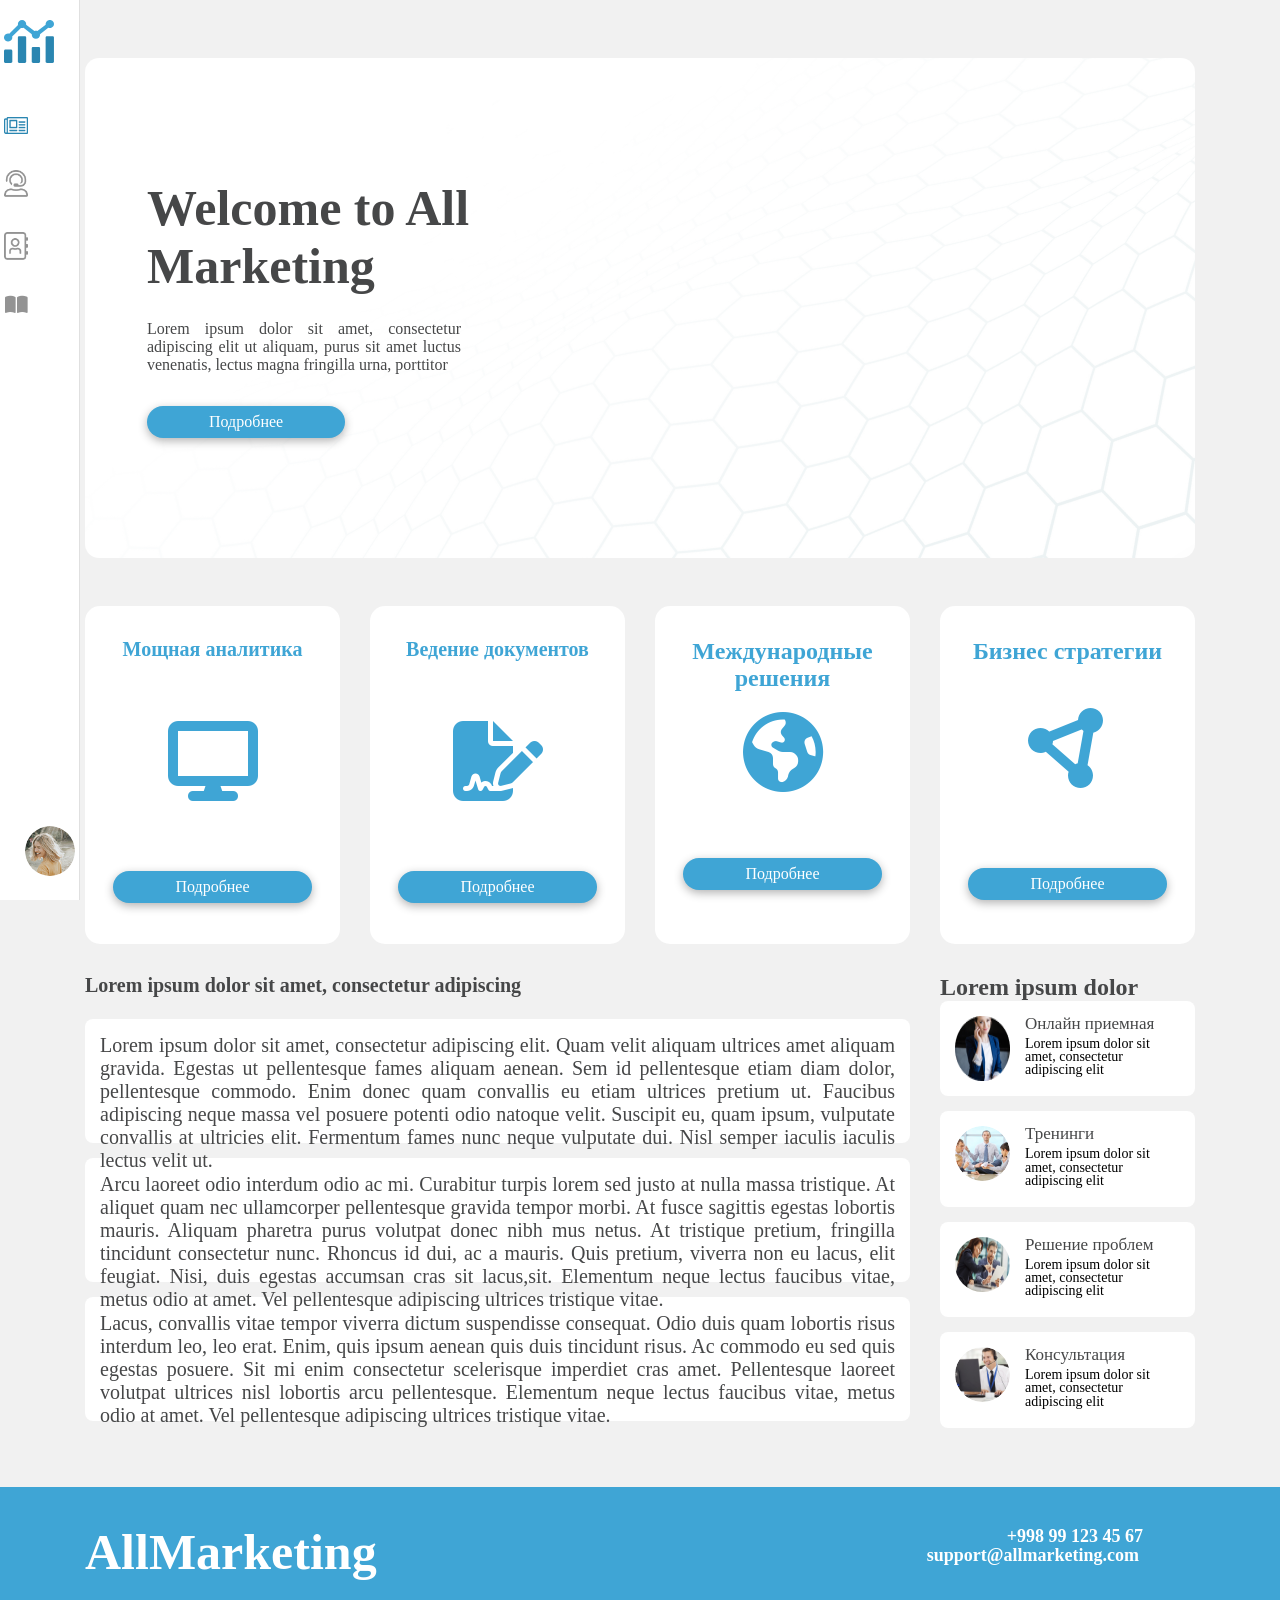
==== commit 422f03c0: "loyha tuglanmadi" ====
--- a/index.html
+++ b/index.html
@@ -10,7 +10,7 @@
 </head>
 
 <body>
-    <!-- Header start -->
+    <!--HEADER BODSHLANDI -->
     <header class="header">
         <div class="container">
             <div class="header-content">
@@ -23,7 +23,8 @@
             </div>
         </div>
     </header>
-    <!-- main boshlash -->
+    <!--HEADER TUGADI -->
+    <!--MAIN BOSHLANDI -->
     <main class="site__main">
         <section class="service">
             <div class="container service-container">
@@ -54,7 +55,7 @@
                 </div>
             </div>
         </section>
-        <!-- service section -->
+        <!--MAIN BOSHLANDI -->
         <section class="work">
             <div class="container work__container">
                 <div class="work__contnet">
@@ -124,7 +125,7 @@
         </section>
     </main>
 
-    <!-- footer boshlandi -->
+    <!-- FOOTER BOSHLANDI -->
     <footer class="footer">
         <div class="container footer-container">
             <div class="contnet">
@@ -137,7 +138,6 @@
 
         </div>
     </footer>
-    <!-- Nav (Sidebar) boshlanishi -->
 <nav class="nav">
     <div class="nav-top">
         <img class="nav-logo__img" src="./image/Logo.svg" alt="Logo">
@@ -172,1612 +172,7 @@
         <img src="./image/AVATARKA.png" alt="User" class="nav-ava">
     </div>
 </nav>
-
-<!-- Qolgan kontentni (header, main, footer) bitta o'rab turuvchi divga olish kerak -->
-<div class="wrapper">
-    <!-- Header, Main, Footer shu yerda bo'ladi -->
-</div>
-    <!-- Nav (Sidebar) boshlanishi -->
-<nav class="nav">
-    <div class="nav-top">
-        <img class="nav-logo__img" src="./image/Logo.svg" alt="Logo">
-        <ul class="nav-list">
-            <li class="nav-item">
-                <a href="#!" class="nav-link">
-                    <img src="./image/newspaper.png" alt="" class="nav-icon">
-                    <span class="nav-text">Статьи</span>
-                </a>
-            </li>
-            <li class="nav-item">
-                <a href="#!" class="nav-link">
-                    <img src="./image/Поддержка.png" alt="Поддержка" class="nav-icon">
-                    <span class="nav-text">Поддержка</span>
-                </a>
-            </li>
-            <li class="nav-item">
-                <a href="#!" class="nav-link">
-                    <img src="./image/Контакты.png" alt="Контакты" class="nav-icon">
-                    <span class="nav-text">Контакты</span>
-                </a>
-            </li>
-            <li class="nav-item">
-                <a href="#!" class="nav-link">
-                    <i class="fa-solid fa-book-open nav-icon"></i>
-                    <span class="nav-text">Услуги</span>
-                </a>
-            </li>
-        </ul>
-    </div>
-    <div class="nav-bottom">
-        <img src="./image/AVATARKA.png" alt="User" class="nav-ava">
-    </div>
-</nav>
-
-<!-- Qolgan kontentni (header, main, footer) bitta o'rab turuvchi divga olish kerak -->
-<div class="wrapper">
-    <!-- Header, Main, Footer shu yerda bo'ladi -->
-</div>
-    <!-- Nav (Sidebar) boshlanishi -->
-<nav class="nav">
-    <div class="nav-top">
-        <img class="nav-logo__img" src="./image/Logo.svg" alt="Logo">
-        <ul class="nav-list">
-            <li class="nav-item">
-                <a href="#!" class="nav-link">
-                    <img src="./image/newspaper.png" alt="" class="nav-icon">
-                    <span class="nav-text">Статьи</span>
-                </a>
-            </li>
-            <li class="nav-item">
-                <a href="#!" class="nav-link">
-                    <img src="./image/Поддержка.png" alt="Поддержка" class="nav-icon">
-                    <span class="nav-text">Поддержка</span>
-                </a>
-            </li>
-            <li class="nav-item">
-                <a href="#!" class="nav-link">
-                    <img src="./image/Контакты.png" alt="Контакты" class="nav-icon">
-                    <span class="nav-text">Контакты</span>
-                </a>
-            </li>
-            <li class="nav-item">
-                <a href="#!" class="nav-link">
-                    <i class="fa-solid fa-book-open nav-icon"></i>
-                    <span class="nav-text">Услуги</span>
-                </a>
-            </li>
-        </ul>
-    </div>
-    <div class="nav-bottom">
-        <img src="./image/AVATARKA.png" alt="User" class="nav-ava">
-    </div>
-</nav>
-
-<!-- Qolgan kontentni (header, main, footer) bitta o'rab turuvchi divga olish kerak -->
-<div class="wrapper">
-    <!-- Header, Main, Footer shu yerda bo'ladi -->
-</div>
-    <!-- Nav (Sidebar) boshlanishi -->
-<nav class="nav">
-    <div class="nav-top">
-        <img class="nav-logo__img" src="./image/Logo.svg" alt="Logo">
-        <ul class="nav-list">
-            <li class="nav-item">
-                <a href="#!" class="nav-link">
-                    <img src="./image/newspaper.png" alt="" class="nav-icon">
-                    <span class="nav-text">Статьи</span>
-                </a>
-            </li>
-            <li class="nav-item">
-                <a href="#!" class="nav-link">
-                    <img src="./image/Поддержка.png" alt="Поддержка" class="nav-icon">
-                    <span class="nav-text">Поддержка</span>
-                </a>
-            </li>
-            <li class="nav-item">
-                <a href="#!" class="nav-link">
-                    <img src="./image/Контакты.png" alt="Контакты" class="nav-icon">
-                    <span class="nav-text">Контакты</span>
-                </a>
-            </li>
-            <li class="nav-item">
-                <a href="#!" class="nav-link">
-                    <i class="fa-solid fa-book-open nav-icon"></i>
-                    <span class="nav-text">Услуги</span>
-                </a>
-            </li>
-        </ul>
-    </div>
-    <div class="nav-bottom">
-        <img src="./image/AVATARKA.png" alt="User" class="nav-ava">
-    </div>
-</nav>
-
-<!-- Qolgan kontentni (header, main, footer) bitta o'rab turuvchi divga olish kerak -->
-<div class="wrapper">
-    <!-- Header, Main, Footer shu yerda bo'ladi -->
-</div>
-    <!-- Nav (Sidebar) boshlanishi -->
-<nav class="nav">
-    <div class="nav-top">
-        <img class="nav-logo__img" src="./image/Logo.svg" alt="Logo">
-        <ul class="nav-list">
-            <li class="nav-item">
-                <a href="#!" class="nav-link">
-                    <img src="./image/newspaper.png" alt="" class="nav-icon">
-                    <span class="nav-text">Статьи</span>
-                </a>
-            </li>
-            <li class="nav-item">
-                <a href="#!" class="nav-link">
-                    <img src="./image/Поддержка.png" alt="Поддержка" class="nav-icon">
-                    <span class="nav-text">Поддержка</span>
-                </a>
-            </li>
-            <li class="nav-item">
-                <a href="#!" class="nav-link">
-                    <img src="./image/Контакты.png" alt="Контакты" class="nav-icon">
-                    <span class="nav-text">Контакты</span>
-                </a>
-            </li>
-            <li class="nav-item">
-                <a href="#!" class="nav-link">
-                    <i class="fa-solid fa-book-open nav-icon"></i>
-                    <span class="nav-text">Услуги</span>
-                </a>
-            </li>
-        </ul>
-    </div>
-    <div class="nav-bottom">
-        <img src="./image/AVATARKA.png" alt="User" class="nav-ava">
-    </div>
-</nav>
-
-<!-- Qolgan kontentni (header, main, footer) bitta o'rab turuvchi divga olish kerak -->
-<div class="wrapper">
-    <!-- Header, Main, Footer shu yerda bo'ladi -->
-</div>
-
-    <!-- Nav (Sidebar) boshlanishi -->
-<nav class="nav">
-    <div class="nav-top">
-        <img class="nav-logo__img" src="./image/Logo.svg" alt="Logo">
-        <ul class="nav-list">
-            <li class="nav-item">
-                <a href="#!" class="nav-link">
-                    <img src="./image/newspaper.png" alt="" class="nav-icon">
-                    <span class="nav-text">Статьи</span>
-                </a>
-            </li>
-            <li class="nav-item">
-                <a href="#!" class="nav-link">
-                    <img src="./image/Поддержка.png" alt="Поддержка" class="nav-icon">
-                    <span class="nav-text">Поддержка</span>
-                </a>
-            </li>
-            <li class="nav-item">
-                <a href="#!" class="nav-link">
-                    <img src="./image/Контакты.png" alt="Контакты" class="nav-icon">
-                    <span class="nav-text">Контакты</span>
-                </a>
-            </li>
-            <li class="nav-item">
-                <a href="#!" class="nav-link">
-                    <i class="fa-solid fa-book-open nav-icon"></i>
-                    <span class="nav-text">Услуги</span>
-                </a>
-            </li>
-        </ul>
-    </div>
-    <div class="nav-bottom">
-        <img src="./image/AVATARKA.png" alt="User" class="nav-ava">
-    </div>
-</nav>
-
-<!-- Qolgan kontentni (header, main, footer) bitta o'rab turuvchi divga olish kerak -->
-<div class="wrapper">
-    <!-- Header, Main, Footer shu yerda bo'ladi -->
-</div>
-    <!-- Nav (Sidebar) boshlanishi -->
-<nav class="nav">
-    <div class="nav-top">
-        <img class="nav-logo__img" src="./image/Logo.svg" alt="Logo">
-        <ul class="nav-list">
-            <li class="nav-item">
-                <a href="#!" class="nav-link">
-                    <img src="./image/newspaper.png" alt="" class="nav-icon">
-                    <span class="nav-text">Статьи</span>
-                </a>
-            </li>
-            <li class="nav-item">
-                <a href="#!" class="nav-link">
-                    <img src="./image/Поддержка.png" alt="Поддержка" class="nav-icon">
-                    <span class="nav-text">Поддержка</span>
-                </a>
-            </li>
-            <li class="nav-item">
-                <a href="#!" class="nav-link">
-                    <img src="./image/Контакты.png" alt="Контакты" class="nav-icon">
-                    <span class="nav-text">Контакты</span>
-                </a>
-            </li>
-            <li class="nav-item">
-                <a href="#!" class="nav-link">
-                    <i class="fa-solid fa-book-open nav-icon"></i>
-                    <span class="nav-text">Услуги</span>
-                </a>
-            </li>
-        </ul>
-    </div>
-    <div class="nav-bottom">
-        <img src="./image/AVATARKA.png" alt="User" class="nav-ava">
-    </div>
-</nav>
-
-<!-- Qolgan kontentni (header, main, footer) bitta o'rab turuvchi divga olish kerak -->
-<div class="wrapper">
-    <!-- Header, Main, Footer shu yerda bo'ladi -->
-</div>
-    <!-- Nav (Sidebar) boshlanishi -->
-<nav class="nav">
-    <div class="nav-top">
-        <img class="nav-logo__img" src="./image/Logo.svg" alt="Logo">
-        <ul class="nav-list">
-            <li class="nav-item">
-                <a href="#!" class="nav-link">
-                    <img src="./image/newspaper.png" alt="" class="nav-icon">
-                    <span class="nav-text">Статьи</span>
-                </a>
-            </li>
-            <li class="nav-item">
-                <a href="#!" class="nav-link">
-                    <img src="./image/Поддержка.png" alt="Поддержка" class="nav-icon">
-                    <span class="nav-text">Поддержка</span>
-                </a>
-            </li>
-            <li class="nav-item">
-                <a href="#!" class="nav-link">
-                    <img src="./image/Контакты.png" alt="Контакты" class="nav-icon">
-                    <span class="nav-text">Контакты</span>
-                </a>
-            </li>
-            <li class="nav-item">
-                <a href="#!" class="nav-link">
-                    <i class="fa-solid fa-book-open nav-icon"></i>
-                    <span class="nav-text">Услуги</span>
-                </a>
-            </li>
-        </ul>
-    </div>
-    <div class="nav-bottom">
-        <img src="./image/AVATARKA.png" alt="User" class="nav-ava">
-    </div>
-</nav>
-
-<!-- Qolgan kontentni (header, main, footer) bitta o'rab turuvchi divga olish kerak -->
-<div class="wrapper">
-    <!-- Header, Main, Footer shu yerda bo'ladi -->
-</div>
-    <!-- Nav (Sidebar) boshlanishi -->
-<nav class="nav">
-    <div class="nav-top">
-        <img class="nav-logo__img" src="./image/Logo.svg" alt="Logo">
-        <ul class="nav-list">
-            <li class="nav-item">
-                <a href="#!" class="nav-link">
-                    <img src="./image/newspaper.png" alt="" class="nav-icon">
-                    <span class="nav-text">Статьи</span>
-                </a>
-            </li>
-            <li class="nav-item">
-                <a href="#!" class="nav-link">
-                    <img src="./image/Поддержка.png" alt="Поддержка" class="nav-icon">
-                    <span class="nav-text">Поддержка</span>
-                </a>
-            </li>
-            <li class="nav-item">
-                <a href="#!" class="nav-link">
-                    <img src="./image/Контакты.png" alt="Контакты" class="nav-icon">
-                    <span class="nav-text">Контакты</span>
-                </a>
-            </li>
-            <li class="nav-item">
-                <a href="#!" class="nav-link">
-                    <i class="fa-solid fa-book-open nav-icon"></i>
-                    <span class="nav-text">Услуги</span>
-                </a>
-            </li>
-        </ul>
-    </div>
-    <div class="nav-bottom">
-        <img src="./image/AVATARKA.png" alt="User" class="nav-ava">
-    </div>
-</nav>
-
-<!-- Qolgan kontentni (header, main, footer) bitta o'rab turuvchi divga olish kerak -->
-<div class="wrapper">
-    <!-- Header, Main, Footer shu yerda bo'ladi -->
-</div>
-    <!-- Nav (Sidebar) boshlanishi -->
-<nav class="nav">
-    <div class="nav-top">
-        <img class="nav-logo__img" src="./image/Logo.svg" alt="Logo">
-        <ul class="nav-list">
-            <li class="nav-item">
-                <a href="#!" class="nav-link">
-                    <img src="./image/newspaper.png" alt="" class="nav-icon">
-                    <span class="nav-text">Статьи</span>
-                </a>
-            </li>
-            <li class="nav-item">
-                <a href="#!" class="nav-link">
-                    <img src="./image/Поддержка.png" alt="Поддержка" class="nav-icon">
-                    <span class="nav-text">Поддержка</span>
-                </a>
-            </li>
-            <li class="nav-item">
-                <a href="#!" class="nav-link">
-                    <img src="./image/Контакты.png" alt="Контакты" class="nav-icon">
-                    <span class="nav-text">Контакты</span>
-                </a>
-            </li>
-            <li class="nav-item">
-                <a href="#!" class="nav-link">
-                    <i class="fa-solid fa-book-open nav-icon"></i>
-                    <span class="nav-text">Услуги</span>
-                </a>
-            </li>
-        </ul>
-    </div>
-    <div class="nav-bottom">
-        <img src="./image/AVATARKA.png" alt="User" class="nav-ava">
-    </div>
-</nav>
-
-<!-- Qolgan kontentni (header, main, footer) bitta o'rab turuvchi divga olish kerak -->
-<div class="wrapper">
-    <!-- Header, Main, Footer shu yerda bo'ladi -->
-</div>
-</li<!-- Nav (Sidebar) boshlanishi -->
-<nav class="nav">
-    <div class="nav-top">
-        <img class="nav-logo__img" src="./image/Logo.svg" alt="Logo">
-        <ul class="nav-list">
-            <li class="nav-item">
-                <a href="#!" class="nav-link">
-                    <img src="./image/newspaper.png" alt="" class="nav-icon">
-                    <span class="nav-text">Статьи</span>
-                </a>
-            </li>
-            <li class="nav-item">
-                <a href="#!" class="nav-link">
-                    <img src="./image/Поддержка.png" alt="Поддержка" class="nav-icon">
-                    <span class="nav-text">Поддержка</span>
-                </a>
-            </li>
-            <li class="nav-item">
-                <a href="#!" class="nav-link">
-                    <img src="./image/Контакты.png" alt="Контакты" class="nav-icon">
-                    <span class="nav-text">Контакты</span>
-                </a>
-            </li>
-            <li class="nav-item">
-                <a href="#!" class="nav-link">
-                    <i class="fa-solid fa-book-open nav-icon"></i>
-                    <span class="nav-text">Услуги</span>
-                </a>
-            </li>
-        </ul>
-    </div>
-    <div class="nav-bottom">
-        <img src="./image/AVATARKA.png" alt="User" class="nav-ava">
-    </div>
-</nav>
-
-<!-- Qolgan kontentni (header, main, footer) bitta o'rab turuvchi divga olish kerak -->
-<div class="wrapper">
-    <!-- Header, Main, Footer shu yerda bo'ladi -->
-</div>
-    <!-- Nav (Sidebar) boshlanishi -->
-<nav class="nav">
-    <div class="nav-top">
-        <img class="nav-logo__img" src="./image/Logo.svg" alt="Logo">
-        <ul class="nav-list">
-            <li class="nav-item">
-                <a href="#!" class="nav-link">
-                    <img src="./image/newspaper.png" alt="" class="nav-icon">
-                    <span class="nav-text">Статьи</span>
-                </a>
-            </li>
-            <li class="nav-item">
-                <a href="#!" class="nav-link">
-                    <img src="./image/Поддержка.png" alt="Поддержка" class="nav-icon">
-                    <span class="nav-text">Поддержка</span>
-                </a>
-            </li>
-            <li class="nav-item">
-                <a href="#!" class="nav-link">
-                    <img src="./image/Контакты.png" alt="Контакты" class="nav-icon">
-                    <span class="nav-text">Контакты</span>
-                </a>
-            </li>
-            <li class="nav-item">
-                <a href="#!" class="nav-link">
-                    <i class="fa-solid fa-book-open nav-icon"></i>
-                    <span class="nav-text">Услуги</span>
-                </a>
-            </li>
-        </ul>
-    </div>
-    <div class="nav-bottom">
-        <img src="./image/AVATARKA.png" alt="User" class="nav-ava">
-    </div>
-</nav>
-
-<!-- Qolgan kontentni (header, main, footer) bitta o'rab turuvchi divga olish kerak -->
-<div class="wrapper">
-    <!-- Header, Main, Footer shu yerda bo'ladi -->
-</div>
-    <!-- Nav (Sidebar) boshlanishi -->
-<nav class="nav">
-    <div class="nav-top">
-        <img class="nav-logo__img" src="./image/Logo.svg" alt="Logo">
-        <ul class="nav-list">
-            <li class="nav-item">
-                <a href="#!" class="nav-link">
-                    <img src="./image/newspaper.png" alt="" class="nav-icon">
-                    <span class="nav-text">Статьи</span>
-                </a>
-            </li>
-            <li class="nav-item">
-                <a href="#!" class="nav-link">
-                    <img src="./image/Поддержка.png" alt="Поддержка" class="nav-icon">
-                    <span class="nav-text">Поддержка</span>
-                </a>
-            </li>
-            <li class="nav-item">
-                <a href="#!" class="nav-link">
-                    <img src="./image/Контакты.png" alt="Контакты" class="nav-icon">
-                    <span class="nav-text">Контакты</span>
-                </a>
-            </li>
-            <li class="nav-item">
-                <a href="#!" class="nav-link">
-                    <i class="fa-solid fa-book-open nav-icon"></i>
-                    <span class="nav-text">Услуги</span>
-                </a>
-            </li>
-        </ul>
-    </div>
-    <div class="nav-bottom">
-        <img src="./image/AVATARKA.png" alt="User" class="nav-ava">
-    </div>
-</nav>
-
-<!-- Qolgan kontentni (header, main, footer) bitta o'rab turuvchi divga olish kerak -->
-<div class="wrapper">
-    <!-- Header, Main, Footer shu yerda bo'ladi -->
-</div>
-    <!-- Nav (Sidebar) boshlanishi -->
-<nav class="nav">
-    <div class="nav-top">
-        <img class="nav-logo__img" src="./image/Logo.svg" alt="Logo">
-        <ul class="nav-list">
-            <li class="nav-item">
-                <a href="#!" class="nav-link">
-                    <img src="./image/newspaper.png" alt="" class="nav-icon">
-                    <span class="nav-text">Статьи</span>
-                </a>
-            </li>
-            <li class="nav-item">
-                <a href="#!" class="nav-link">
-                    <img src="./image/Поддержка.png" alt="Поддержка" class="nav-icon">
-                    <span class="nav-text">Поддержка</span>
-                </a>
-            </li>
-            <li class="nav-item">
-                <a href="#!" class="nav-link">
-                    <img src="./image/Контакты.png" alt="Контакты" class="nav-icon">
-                    <span class="nav-text">Контакты</span>
-                </a>
-            </li>
-            <li class="nav-item">
-                <a href="#!" class="nav-link">
-                    <i class="fa-solid fa-book-open nav-icon"></i>
-                    <span class="nav-text">Услуги</span>
-                </a>
-            </li>
-        </ul>
-    </div>
-    <div class="nav-bottom">
-        <img src="./image/AVATARKA.png" alt="User" class="nav-ava">
-    </div>
-</nav>
-
-<!-- Qolgan kontentni (header, main, footer) bitta o'rab turuvchi divga olish kerak -->
-<div class="wrapper">
-    <!-- Header, Main, Footer shu yerda bo'ladi -->
-</div>
-    <!-- Nav (Sidebar) boshlanishi -->
-<nav class="nav">
-    <div class="nav-top">
-        <img class="nav-logo__img" src="./image/Logo.svg" alt="Logo">
-        <ul class="nav-list">
-            <li class="nav-item">
-                <a href="#!" class="nav-link">
-                    <img src="./image/newspaper.png" alt="" class="nav-icon">
-                    <span class="nav-text">Статьи</span>
-                </a>
-            </li>
-            <li class="nav-item">
-                <a href="#!" class="nav-link">
-                    <img src="./image/Поддержка.png" alt="Поддержка" class="nav-icon">
-                    <span class="nav-text">Поддержка</span>
-                </a>
-            </li>
-            <li class="nav-item">
-                <a href="#!" class="nav-link">
-                    <img src="./image/Контакты.png" alt="Контакты" class="nav-icon">
-                    <span class="nav-text">Контакты</span>
-                </a>
-            </li>
-            <li class="nav-item">
-                <a href="#!" class="nav-link">
-                    <i class="fa-solid fa-book-open nav-icon"></i>
-                    <span class="nav-text">Услуги</span>
-                </a>
-            </li>
-        </ul>
-    </div>
-    <div class="nav-bottom">
-        <img src="./image/AVATARKA.png" alt="User" class="nav-ava">
-    </div>
-</nav>
-
-<!-- Qolgan kontentni (header, main, footer) bitta o'rab turuvchi divga olish kerak -->
-<div class="wrapper">
-    <!-- Header, Main, Footer shu yerda bo'ladi -->
-</div>
-    <!-- Nav (Sidebar) boshlanishi -->
-<nav class="nav">
-    <div class="nav-top">
-        <img class="nav-logo__img" src="./image/Logo.svg" alt="Logo">
-        <ul class="nav-list">
-            <li class="nav-item">
-                <a href="#!" class="nav-link">
-                    <img src="./image/newspaper.png" alt="" class="nav-icon">
-                    <span class="nav-text">Статьи</span>
-                </a>
-            </li>
-            <li class="nav-item">
-                <a href="#!" class="nav-link">
-                    <img src="./image/Поддержка.png" alt="Поддержка" class="nav-icon">
-                    <span class="nav-text">Поддержка</span>
-                </a>
-            </li>
-            <li class="nav-item">
-                <a href="#!" class="nav-link">
-                    <img src="./image/Контакты.png" alt="Контакты" class="nav-icon">
-                    <span class="nav-text">Контакты</span>
-                </a>
-            </li>
-            <li class="nav-item">
-                <a href="#!" class="nav-link">
-                    <i class="fa-solid fa-book-open nav-icon"></i>
-                    <span class="nav-text">Услуги</span>
-                </a>
-            </li>
-        </ul>
-    </div>
-    <div class="nav-bottom">
-        <img src="./image/AVATARKA.png" alt="User" class="nav-ava">
-    </div>
-</nav>
-
-<!-- Qolgan kontentni (header, main, footer) bitta o'rab turuvchi divga olish kerak -->
-<div class="wrapper">
-    <!-- Header, Main, Footer shu yerda bo'ladi -->
-</div>
-</li<!-- Nav (Sidebar) boshlanishi -->
-<nav class="nav">
-    <div class="nav-top">
-        <img class="nav-logo__img" src="./image/Logo.svg" alt="Logo">
-        <ul class="nav-list">
-            <li class="nav-item">
-                <a href="#!" class="nav-link">
-                    <img src="./image/newspaper.png" alt="" class="nav-icon">
-                    <span class="nav-text">Статьи</span>
-                </a>
-            </li>
-            <li class="nav-item">
-                <a href="#!" class="nav-link">
-                    <img src="./image/Поддержка.png" alt="Поддержка" class="nav-icon">
-                    <span class="nav-text">Поддержка</span>
-                </a>
-            </li>
-            <li class="nav-item">
-                <a href="#!" class="nav-link">
-                    <img src="./image/Контакты.png" alt="Контакты" class="nav-icon">
-                    <span class="nav-text">Контакты</span>
-                </a>
-            </li>
-            <li class="nav-item">
-                <a href="#!" class="nav-link">
-                    <i class="fa-solid fa-book-open nav-icon"></i>
-                    <span class="nav-text">Услуги</span>
-                </a>
-            </li>
-        </ul>
-    </div>
-    <div class="nav-bottom">
-        <img src="./image/AVATARKA.png" alt="User" class="nav-ava">
-    </div>
-</nav>
-
-<!-- Qolgan kontentni (header, main, footer) bitta o'rab turuvchi divga olish kerak -->
-<div class="wrapper">
-    <!-- Header, Main, Footer shu yerda bo'ladi -->
-</div>
-    <!-- Nav (Sidebar) boshlanishi -->
-<nav class="nav">
-    <div class="nav-top">
-        <img class="nav-logo__img" src="./image/Logo.svg" alt="Logo">
-        <ul class="nav-list">
-            <li class="nav-item">
-                <a href="#!" class="nav-link">
-                    <img src="./image/newspaper.png" alt="" class="nav-icon">
-                    <span class="nav-text">Статьи</span>
-                </a>
-            </li>
-            <li class="nav-item">
-                <a href="#!" class="nav-link">
-                    <img src="./image/Поддержка.png" alt="Поддержка" class="nav-icon">
-                    <span class="nav-text">Поддержка</span>
-                </a>
-            </li>
-            <li class="nav-item">
-                <a href="#!" class="nav-link">
-                    <img src="./image/Контакты.png" alt="Контакты" class="nav-icon">
-                    <span class="nav-text">Контакты</span>
-                </a>
-            </li>
-            <li class="nav-item">
-                <a href="#!" class="nav-link">
-                    <i class="fa-solid fa-book-open nav-icon"></i>
-                    <span class="nav-text">Услуги</span>
-                </a>
-            </li>
-        </ul>
-    </div>
-    <div class="nav-bottom">
-        <img src="./image/AVATARKA.png" alt="User" class="nav-ava">
-    </div>
-</nav>
-
-<!-- Qolgan kontentni (header, main, footer) bitta o'rab turuvchi divga olish kerak -->
-<div class="wrapper">
-    <!-- Header, Main, Footer shu yerda bo'ladi -->
-</div>
-    <!-- Nav (Sidebar) boshlanishi -->
-<nav class="nav">
-    <div class="nav-top">
-        <img class="nav-logo__img" src="./image/Logo.svg" alt="Logo">
-        <ul class="nav-list">
-            <li class="nav-item">
-                <a href="#!" class="nav-link">
-                    <img src="./image/newspaper.png" alt="" class="nav-icon">
-                    <span class="nav-text">Статьи</span>
-                </a>
-            </li>
-            <li class="nav-item">
-                <a href="#!" class="nav-link">
-                    <img src="./image/Поддержка.png" alt="Поддержка" class="nav-icon">
-                    <span class="nav-text">Поддержка</span>
-                </a>
-            </li>
-            <li class="nav-item">
-                <a href="#!" class="nav-link">
-                    <img src="./image/Контакты.png" alt="Контакты" class="nav-icon">
-                    <span class="nav-text">Контакты</span>
-                </a>
-            </li>
-            <li class="nav-item">
-                <a href="#!" class="nav-link">
-                    <i class="fa-solid fa-book-open nav-icon"></i>
-                    <span class="nav-text">Услуги</span>
-                </a>
-            </li>
-        </ul>
-    </div>
-    <div class="nav-bottom">
-        <img src="./image/AVATARKA.png" alt="User" class="nav-ava">
-    </div>
-</nav>
-
-<!-- Qolgan kontentni (header, main, footer) bitta o'rab turuvchi divga olish kerak -->
-<div class="wrapper">
-    <!-- Header, Main, Footer shu yerda bo'ladi -->
-</div>
-    <!-- Nav (Sidebar) boshlanishi -->
-<nav class="nav">
-    <div class="nav-top">
-        <img class="nav-logo__img" src="./image/Logo.svg" alt="Logo">
-        <ul class="nav-list">
-            <li class="nav-item">
-                <a href="#!" class="nav-link">
-                    <img src="./image/newspaper.png" alt="" class="nav-icon">
-                    <span class="nav-text">Статьи</span>
-                </a>
-            </li>
-            <li class="nav-item">
-                <a href="#!" class="nav-link">
-                    <img src="./image/Поддержка.png" alt="Поддержка" class="nav-icon">
-                    <span class="nav-text">Поддержка</span>
-                </a>
-            </li>
-            <li class="nav-item">
-                <a href="#!" class="nav-link">
-                    <img src="./image/Контакты.png" alt="Контакты" class="nav-icon">
-                    <span class="nav-text">Контакты</span>
-                </a>
-            </li>
-            <li class="nav-item">
-                <a href="#!" class="nav-link">
-                    <i class="fa-solid fa-book-open nav-icon"></i>
-                    <span class="nav-text">Услуги</span>
-                </a>
-            </li>
-        </ul>
-    </div>
-    <div class="nav-bottom">
-        <img src="./image/AVATARKA.png" alt="User" class="nav-ava">
-    </div>
-</nav>
-
-<!-- Qolgan kontentni (header, main, footer) bitta o'rab turuvchi divga olish kerak -->
-<div class="wrapper">
-    <!-- Header, Main, Footer shu yerda bo'ladi -->
-</div>
-    <!-- Nav (Sidebar) boshlanishi -->
-<nav class="nav">
-    <div class="nav-top">
-        <img class="nav-logo__img" src="./image/Logo.svg" alt="Logo">
-        <ul class="nav-list">
-            <li class="nav-item">
-                <a href="#!" class="nav-link">
-                    <img src="./image/newspaper.png" alt="" class="nav-icon">
-                    <span class="nav-text">Статьи</span>
-                </a>
-            </li>
-            <li class="nav-item">
-                <a href="#!" class="nav-link">
-                    <img src="./image/Поддержка.png" alt="Поддержка" class="nav-icon">
-                    <span class="nav-text">Поддержка</span>
-                </a>
-            </li>
-            <li class="nav-item">
-                <a href="#!" class="nav-link">
-                    <img src="./image/Контакты.png" alt="Контакты" class="nav-icon">
-                    <span class="nav-text">Контакты</span>
-                </a>
-            </li>
-            <li class="nav-item">
-                <a href="#!" class="nav-link">
-                    <i class="fa-solid fa-book-open nav-icon"></i>
-                    <span class="nav-text">Услуги</span>
-                </a>
-            </li>
-        </ul>
-    </div>
-    <div class="nav-bottom">
-        <img src="./image/AVATARKA.png" alt="User" class="nav-ava">
-    </div>
-</nav>
-
-<!-- Qolgan kontentni (header, main, footer) bitta o'rab turuvchi divga olish kerak -->
-<div class="wrapper">
-    <!-- Header, Main, Footer shu yerda bo'ladi -->
-</div>
-    <!-- Nav (Sidebar) boshlanishi -->
-<nav class="nav">
-    <div class="nav-top">
-        <img class="nav-logo__img" src="./image/Logo.svg" alt="Logo">
-        <ul class="nav-list">
-            <li class="nav-item">
-                <a href="#!" class="nav-link">
-                    <img src="./image/newspaper.png" alt="" class="nav-icon">
-                    <span class="nav-text">Статьи</span>
-                </a>
-            </li>
-            <li class="nav-item">
-                <a href="#!" class="nav-link">
-                    <img src="./image/Поддержка.png" alt="Поддержка" class="nav-icon">
-                    <span class="nav-text">Поддержка</span>
-                </a>
-            </li>
-            <li class="nav-item">
-                <a href="#!" class="nav-link">
-                    <img src="./image/Контакты.png" alt="Контакты" class="nav-icon">
-                    <span class="nav-text">Контакты</span>
-                </a>
-            </li>
-            <li class="nav-item">
-                <a href="#!" class="nav-link">
-                    <i class="fa-solid fa-book-open nav-icon"></i>
-                    <span class="nav-text">Услуги</span>
-                </a>
-            </li>
-        </ul>
-    </div>
-    <div class="nav-bottom">
-        <img src="./image/AVATARKA.png" alt="User" class="nav-ava">
-    </div>
-</nav>
-
-<!-- Qolgan kontentni (header, main, footer) bitta o'rab turuvchi divga olish kerak -->
-<div class="wrapper">
-    <!-- Header, Main, Footer shu yerda bo'ladi -->
-</div>
-</li<!-- Nav (Sidebar) boshlanishi -->
-<nav class="nav">
-    <div class="nav-top">
-        <img class="nav-logo__img" src="./image/Logo.svg" alt="Logo">
-        <ul class="nav-list">
-            <li class="nav-item">
-                <a href="#!" class="nav-link">
-                    <img src="./image/newspaper.png" alt="" class="nav-icon">
-                    <span class="nav-text">Статьи</span>
-                </a>
-            </li>
-            <li class="nav-item">
-                <a href="#!" class="nav-link">
-                    <img src="./image/Поддержка.png" alt="Поддержка" class="nav-icon">
-                    <span class="nav-text">Поддержка</span>
-                </a>
-            </li>
-            <li class="nav-item">
-                <a href="#!" class="nav-link">
-                    <img src="./image/Контакты.png" alt="Контакты" class="nav-icon">
-                    <span class="nav-text">Контакты</span>
-                </a>
-            </li>
-            <li class="nav-item">
-                <a href="#!" class="nav-link">
-                    <i class="fa-solid fa-book-open nav-icon"></i>
-                    <span class="nav-text">Услуги</span>
-                </a>
-            </li>
-        </ul>
-    </div>
-    <div class="nav-bottom">
-        <img src="./image/AVATARKA.png" alt="User" class="nav-ava">
-    </div>
-</nav>
-
-<!-- Qolgan kontentni (header, main, footer) bitta o'rab turuvchi divga olish kerak -->
-<div class="wrapper">
-    <!-- Header, Main, Footer shu yerda bo'ladi -->
-</div>
-    <!-- Nav (Sidebar) boshlanishi -->
-<nav class="nav">
-    <div class="nav-top">
-        <img class="nav-logo__img" src="./image/Logo.svg" alt="Logo">
-        <ul class="nav-list">
-            <li class="nav-item">
-                <a href="#!" class="nav-link">
-                    <img src="./image/newspaper.png" alt="" class="nav-icon">
-                    <span class="nav-text">Статьи</span>
-                </a>
-            </li>
-            <li class="nav-item">
-                <a href="#!" class="nav-link">
-                    <img src="./image/Поддержка.png" alt="Поддержка" class="nav-icon">
-                    <span class="nav-text">Поддержка</span>
-                </a>
-            </li>
-            <li class="nav-item">
-                <a href="#!" class="nav-link">
-                    <img src="./image/Контакты.png" alt="Контакты" class="nav-icon">
-                    <span class="nav-text">Контакты</span>
-                </a>
-            </li>
-            <li class="nav-item">
-                <a href="#!" class="nav-link">
-                    <i class="fa-solid fa-book-open nav-icon"></i>
-                    <span class="nav-text">Услуги</span>
-                </a>
-            </li>
-        </ul>
-    </div>
-    <div class="nav-bottom">
-        <img src="./image/AVATARKA.png" alt="User" class="nav-ava">
-    </div>
-</nav>
-
-<!-- Qolgan kontentni (header, main, footer) bitta o'rab turuvchi divga olish kerak -->
-<div class="wrapper">
-    <!-- Header, Main, Footer shu yerda bo'ladi -->
-</div>
-    <!-- Nav (Sidebar) boshlanishi -->
-<nav class="nav">
-    <div class="nav-top">
-        <img class="nav-logo__img" src="./image/Logo.svg" alt="Logo">
-        <ul class="nav-list">
-            <li class="nav-item">
-                <a href="#!" class="nav-link">
-                    <img src="./image/newspaper.png" alt="" class="nav-icon">
-                    <span class="nav-text">Статьи</span>
-                </a>
-            </li>
-            <li class="nav-item">
-                <a href="#!" class="nav-link">
-                    <img src="./image/Поддержка.png" alt="Поддержка" class="nav-icon">
-                    <span class="nav-text">Поддержка</span>
-                </a>
-            </li>
-            <li class="nav-item">
-                <a href="#!" class="nav-link">
-                    <img src="./image/Контакты.png" alt="Контакты" class="nav-icon">
-                    <span class="nav-text">Контакты</span>
-                </a>
-            </li>
-            <li class="nav-item">
-                <a href="#!" class="nav-link">
-                    <i class="fa-solid fa-book-open nav-icon"></i>
-                    <span class="nav-text">Услуги</span>
-                </a>
-            </li>
-        </ul>
-    </div>
-    <div class="nav-bottom">
-        <img src="./image/AVATARKA.png" alt="User" class="nav-ava">
-    </div>
-</nav>
-
-<!-- Qolgan kontentni (header, main, footer) bitta o'rab turuvchi divga olish kerak -->
-<div class="wrapper">
-    <!-- Header, Main, Footer shu yerda bo'ladi -->
-</div>
-    <!-- Nav (Sidebar) boshlanishi -->
-<nav class="nav">
-    <div class="nav-top">
-        <img class="nav-logo__img" src="./image/Logo.svg" alt="Logo">
-        <ul class="nav-list">
-            <li class="nav-item">
-                <a href="#!" class="nav-link">
-                    <img src="./image/newspaper.png" alt="" class="nav-icon">
-                    <span class="nav-text">Статьи</span>
-                </a>
-            </li>
-            <li class="nav-item">
-                <a href="#!" class="nav-link">
-                    <img src="./image/Поддержка.png" alt="Поддержка" class="nav-icon">
-                    <span class="nav-text">Поддержка</span>
-                </a>
-            </li>
-            <li class="nav-item">
-                <a href="#!" class="nav-link">
-                    <img src="./image/Контакты.png" alt="Контакты" class="nav-icon">
-                    <span class="nav-text">Контакты</span>
-                </a>
-            </li>
-            <li class="nav-item">
-                <a href="#!" class="nav-link">
-                    <i class="fa-solid fa-book-open nav-icon"></i>
-                    <span class="nav-text">Услуги</span>
-                </a>
-            </li>
-        </ul>
-    </div>
-    <div class="nav-bottom">
-        <img src="./image/AVATARKA.png" alt="User" class="nav-ava">
-    </div>
-</nav>
-
-<!-- Qolgan kontentni (header, main, footer) bitta o'rab turuvchi divga olish kerak -->
-<div class="wrapper">
-    <!-- Header, Main, Footer shu yerda bo'ladi -->
-</div>
-    <!-- Nav (Sidebar) boshlanishi -->
-<nav class="nav">
-    <div class="nav-top">
-        <img class="nav-logo__img" src="./image/Logo.svg" alt="Logo">
-        <ul class="nav-list">
-            <li class="nav-item">
-                <a href="#!" class="nav-link">
-                    <img src="./image/newspaper.png" alt="" class="nav-icon">
-                    <span class="nav-text">Статьи</span>
-                </a>
-            </li>
-            <li class="nav-item">
-                <a href="#!" class="nav-link">
-                    <img src="./image/Поддержка.png" alt="Поддержка" class="nav-icon">
-                    <span class="nav-text">Поддержка</span>
-                </a>
-            </li>
-            <li class="nav-item">
-                <a href="#!" class="nav-link">
-                    <img src="./image/Контакты.png" alt="Контакты" class="nav-icon">
-                    <span class="nav-text">Контакты</span>
-                </a>
-            </li>
-            <li class="nav-item">
-                <a href="#!" class="nav-link">
-                    <i class="fa-solid fa-book-open nav-icon"></i>
-                    <span class="nav-text">Услуги</span>
-                </a>
-            </li>
-        </ul>
-    </div>
-    <div class="nav-bottom">
-        <img src="./image/AVATARKA.png" alt="User" class="nav-ava">
-    </div>
-</nav>
-
-<!-- Qolgan kontentni (header, main, footer) bitta o'rab turuvchi divga olish kerak -->
-<div class="wrapper">
-    <!-- Header, Main, Footer shu yerda bo'ladi -->
-</div>
-    <!-- Nav (Sidebar) boshlanishi -->
-<nav class="nav">
-    <div class="nav-top">
-        <img class="nav-logo__img" src="./image/Logo.svg" alt="Logo">
-        <ul class="nav-list">
-            <li class="nav-item">
-                <a href="#!" class="nav-link">
-                    <img src="./image/newspaper.png" alt="" class="nav-icon">
-                    <span class="nav-text">Статьи</span>
-                </a>
-            </li>
-            <li class="nav-item">
-                <a href="#!" class="nav-link">
-                    <img src="./image/Поддержка.png" alt="Поддержка" class="nav-icon">
-                    <span class="nav-text">Поддержка</span>
-                </a>
-            </li>
-            <li class="nav-item">
-                <a href="#!" class="nav-link">
-                    <img src="./image/Контакты.png" alt="Контакты" class="nav-icon">
-                    <span class="nav-text">Контакты</span>
-                </a>
-            </li>
-            <li class="nav-item">
-                <a href="#!" class="nav-link">
-                    <i class="fa-solid fa-book-open nav-icon"></i>
-                    <span class="nav-text">Услуги</span>
-                </a>
-            </li>
-        </ul>
-    </div>
-    <div class="nav-bottom">
-        <img src="./image/AVATARKA.png" alt="User" class="nav-ava">
-    </div>
-</nav>
-
-<!-- Qolgan kontentni (header, main, footer) bitta o'rab turuvchi divga olish kerak -->
-<div class="wrapper">
-    <!-- Header, Main, Footer shu yerda bo'ladi -->
-</div>
-    <!-- Nav (Sidebar) boshlanishi -->
-<nav class="nav">
-    <div class="nav-top">
-        <img class="nav-logo__img" src="./image/Logo.svg" alt="Logo">
-        <ul class="nav-list">
-            <li class="nav-item">
-                <a href="#!" class="nav-link">
-                    <img src="./image/newspaper.png" alt="" class="nav-icon">
-                    <span class="nav-text">Статьи</span>
-                </a>
-            </li>
-            <li class="nav-item">
-                <a href="#!" class="nav-link">
-                    <img src="./image/Поддержка.png" alt="Поддержка" class="nav-icon">
-                    <span class="nav-text">Поддержка</span>
-                </a>
-            </li>
-            <li class="nav-item">
-                <a href="#!" class="nav-link">
-                    <img src="./image/Контакты.png" alt="Контакты" class="nav-icon">
-                    <span class="nav-text">Контакты</span>
-                </a>
-            </li>
-            <li class="nav-item">
-                <a href="#!" class="nav-link">
-                    <i class="fa-solid fa-book-open nav-icon"></i>
-                    <span class="nav-text">Услуги</span>
-                </a>
-            </li>
-        </ul>
-    </div>
-    <div class="nav-bottom">
-        <img src="./image/AVATARKA.png" alt="User" class="nav-ava">
-    </div>
-</nav>
-
-<!-- Qolgan kontentni (header, main, footer) bitta o'rab turuvchi divga olish kerak -->
-<div class="wrapper">
-    <!-- Header, Main, Footer shu yerda bo'ladi -->
-</div>
-    <!-- Nav (Sidebar) boshlanishi -->
-<nav class="nav">
-    <div class="nav-top">
-        <img class="nav-logo__img" src="./image/Logo.svg" alt="Logo">
-        <ul class="nav-list">
-            <li class="nav-item">
-                <a href="#!" class="nav-link">
-                    <img src="./image/newspaper.png" alt="" class="nav-icon">
-                    <span class="nav-text">Статьи</span>
-                </a>
-            </li>
-            <li class="nav-item">
-                <a href="#!" class="nav-link">
-                    <img src="./image/Поддержка.png" alt="Поддержка" class="nav-icon">
-                    <span class="nav-text">Поддержка</span>
-                </a>
-            </li>
-            <li class="nav-item">
-                <a href="#!" class="nav-link">
-                    <img src="./image/Контакты.png" alt="Контакты" class="nav-icon">
-                    <span class="nav-text">Контакты</span>
-                </a>
-            </li>
-            <li class="nav-item">
-                <a href="#!" class="nav-link">
-                    <i class="fa-solid fa-book-open nav-icon"></i>
-                    <span class="nav-text">Услуги</span>
-                </a>
-            </li>
-        </ul>
-    </div>
-    <div class="nav-bottom">
-        <img src="./image/AVATARKA.png" alt="User" class="nav-ava">
-    </div>
-</nav>
-
-<!-- Qolgan kontentni (header, main, footer) bitta o'rab turuvchi divga olish kerak -->
-<div class="wrapper">
-    <!-- Header, Main, Footer shu yerda bo'ladi -->
-</div>
-    <!-- Nav (Sidebar) boshlanishi -->
-<nav class="nav">
-    <div class="nav-top">
-        <img class="nav-logo__img" src="./image/Logo.svg" alt="Logo">
-        <ul class="nav-list">
-            <li class="nav-item">
-                <a href="#!" class="nav-link">
-                    <img src="./image/newspaper.png" alt="" class="nav-icon">
-                    <span class="nav-text">Статьи</span>
-                </a>
-            </li>
-            <li class="nav-item">
-                <a href="#!" class="nav-link">
-                    <img src="./image/Поддержка.png" alt="Поддержка" class="nav-icon">
-                    <span class="nav-text">Поддержка</span>
-                </a>
-            </li>
-            <li class="nav-item">
-                <a href="#!" class="nav-link">
-                    <img src="./image/Контакты.png" alt="Контакты" class="nav-icon">
-                    <span class="nav-text">Контакты</span>
-                </a>
-            </li>
-            <li class="nav-item">
-                <a href="#!" class="nav-link">
-                    <i class="fa-solid fa-book-open nav-icon"></i>
-                    <span class="nav-text">Услуги</span>
-                </a>
-            </li>
-        </ul>
-    </div>
-    <div class="nav-bottom">
-        <img src="./image/AVATARKA.png" alt="User" class="nav-ava">
-    </div>
-</nav>
-
-<!-- Qolgan kontentni (header, main, footer) bitta o'rab turuvchi divga olish kerak -->
-<div class="wrapper">
-    <!-- Header, Main, Footer shu yerda bo'ladi -->
-</div>
-<li <!-- Nav (Sidebar) boshlanishi -->
-<nav class="nav">
-    <div class="nav-top">
-        <img class="nav-logo__img" src="./image/Logo.svg" alt="Logo">
-        <ul class="nav-list">
-            <li class="nav-item">
-                <a href="#!" class="nav-link">
-                    <img src="./image/newspaper.png" alt="" class="nav-icon">
-                    <span class="nav-text">Статьи</span>
-                </a>
-            </li>
-            <li class="nav-item">
-                <a href="#!" class="nav-link">
-                    <img src="./image/Поддержка.png" alt="Поддержка" class="nav-icon">
-                    <span class="nav-text">Поддержка</span>
-                </a>
-            </li>
-            <li class="nav-item">
-                <a href="#!" class="nav-link">
-                    <img src="./image/Контакты.png" alt="Контакты" class="nav-icon">
-                    <span class="nav-text">Контакты</span>
-                </a>
-            </li>
-            <li class="nav-item">
-                <a href="#!" class="nav-link">
-                    <i class="fa-solid fa-book-open nav-icon"></i>
-                    <span class="nav-text">Услуги</span>
-                </a>
-            </li>
-        </ul>
-    </div>
-    <div class="nav-bottom">
-        <img src="./image/AVATARKA.png" alt="User" class="nav-ava">
-    </div>
-</nav>
-
-<!-- Qolgan kontentni (header, main, footer) bitta o'rab turuvchi divga olish kerak -->
-<div class="wrapper">
-    <!-- Header, Main, Footer shu yerda bo'ladi -->
-</div>
-    <!-- Nav (Sidebar) boshlanishi -->
-<nav class="nav">
-    <div class="nav-top">
-        <img class="nav-logo__img" src="./image/Logo.svg" alt="Logo">
-        <ul class="nav-list">
-            <li class="nav-item">
-                <a href="#!" class="nav-link">
-                    <img src="./image/newspaper.png" alt="" class="nav-icon">
-                    <span class="nav-text">Статьи</span>
-                </a>
-            </li>
-            <li class="nav-item">
-                <a href="#!" class="nav-link">
-                    <img src="./image/Поддержка.png" alt="Поддержка" class="nav-icon">
-                    <span class="nav-text">Поддержка</span>
-                </a>
-            </li>
-            <li class="nav-item">
-                <a href="#!" class="nav-link">
-                    <img src="./image/Контакты.png" alt="Контакты" class="nav-icon">
-                    <span class="nav-text">Контакты</span>
-                </a>
-            </li>
-            <li class="nav-item">
-                <a href="#!" class="nav-link">
-                    <i class="fa-solid fa-book-open nav-icon"></i>
-                    <span class="nav-text">Услуги</span>
-                </a>
-            </li>
-        </ul>
-    </div>
-    <div class="nav-bottom">
-        <img src="./image/AVATARKA.png" alt="User" class="nav-ava">
-    </div>
-</nav>
-
-<!-- Qolgan kontentni (header, main, footer) bitta o'rab turuvchi divga olish kerak -->
-<div class="wrapper">
-    <!-- Header, Main, Footer shu yerda bo'ladi -->
-</div>
-    <!-- Nav (Sidebar) boshlanishi -->
-<nav class="nav">
-    <div class="nav-top">
-        <img class="nav-logo__img" src="./image/Logo.svg" alt="Logo">
-        <ul class="nav-list">
-            <li class="nav-item">
-                <a href="#!" class="nav-link">
-                    <img src="./image/newspaper.png" alt="" class="nav-icon">
-                    <span class="nav-text">Статьи</span>
-                </a>
-            </li>
-            <li class="nav-item">
-                <a href="#!" class="nav-link">
-                    <img src="./image/Поддержка.png" alt="Поддержка" class="nav-icon">
-                    <span class="nav-text">Поддержка</span>
-                </a>
-            </li>
-            <li class="nav-item">
-                <a href="#!" class="nav-link">
-                    <img src="./image/Контакты.png" alt="Контакты" class="nav-icon">
-                    <span class="nav-text">Контакты</span>
-                </a>
-            </li>
-            <li class="nav-item">
-                <a href="#!" class="nav-link">
-                    <i class="fa-solid fa-book-open nav-icon"></i>
-                    <span class="nav-text">Услуги</span>
-                </a>
-            </li>
-        </ul>
-    </div>
-    <div class="nav-bottom">
-        <img src="./image/AVATARKA.png" alt="User" class="nav-ava">
-    </div>
-</nav>
-
-<!-- Qolgan kontentni (header, main, footer) bitta o'rab turuvchi divga olish kerak -->
-<div class="wrapper">
-    <!-- Header, Main, Footer shu yerda bo'ladi -->
-</div>
-    <!-- Nav (Sidebar) boshlanishi -->
-<nav class="nav">
-    <div class="nav-top">
-        <img class="nav-logo__img" src="./image/Logo.svg" alt="Logo">
-        <ul class="nav-list">
-            <li class="nav-item">
-                <a href="#!" class="nav-link">
-                    <img src="./image/newspaper.png" alt="" class="nav-icon">
-                    <span class="nav-text">Статьи</span>
-                </a>
-            </li>
-            <li class="nav-item">
-                <a href="#!" class="nav-link">
-                    <img src="./image/Поддержка.png" alt="Поддержка" class="nav-icon">
-                    <span class="nav-text">Поддержка</span>
-                </a>
-            </li>
-            <li class="nav-item">
-                <a href="#!" class="nav-link">
-                    <img src="./image/Контакты.png" alt="Контакты" class="nav-icon">
-                    <span class="nav-text">Контакты</span>
-                </a>
-            </li>
-            <li class="nav-item">
-                <a href="#!" class="nav-link">
-                    <i class="fa-solid fa-book-open nav-icon"></i>
-                    <span class="nav-text">Услуги</span>
-                </a>
-            </li>
-        </ul>
-    </div>
-    <div class="nav-bottom">
-        <img src="./image/AVATARKA.png" alt="User" class="nav-ava">
-    </div>
-</nav>
-
-<!-- Qolgan kontentni (header, main, footer) bitta o'rab turuvchi divga olish kerak -->
-<div class="wrapper">
-    <!-- Header, Main, Footer shu yerda bo'ladi -->
-</div>
-    <!-- Nav (Sidebar) boshlanishi -->
-<nav class="nav">
-    <div class="nav-top">
-        <img class="nav-logo__img" src="./image/Logo.svg" alt="Logo">
-        <ul class="nav-list">
-            <li class="nav-item">
-                <a href="#!" class="nav-link">
-                    <img src="./image/newspaper.png" alt="" class="nav-icon">
-                    <span class="nav-text">Статьи</span>
-                </a>
-            </li>
-            <li class="nav-item">
-                <a href="#!" class="nav-link">
-                    <img src="./image/Поддержка.png" alt="Поддержка" class="nav-icon">
-                    <span class="nav-text">Поддержка</span>
-                </a>
-            </li>
-            <li class="nav-item">
-                <a href="#!" class="nav-link">
-                    <img src="./image/Контакты.png" alt="Контакты" class="nav-icon">
-                    <span class="nav-text">Контакты</span>
-                </a>
-            </li>
-            <li class="nav-item">
-                <a href="#!" class="nav-link">
-                    <i class="fa-solid fa-book-open nav-icon"></i>
-                    <span class="nav-text">Услуги</span>
-                </a>
-            </li>
-        </ul>
-    </div>
-    <div class="nav-bottom">
-        <img src="./image/AVATARKA.png" alt="User" class="nav-ava">
-    </div>
-</nav>
-
-<!-- Qolgan kontentni (header, main, footer) bitta o'rab turuvchi divga olish kerak -->
-<div class="wrapper">
-    <!-- Header, Main, Footer shu yerda bo'ladi -->
-</div>
-    <!-- Nav (Sidebar) boshlanishi -->
-<nav class="nav">
-    <div class="nav-top">
-        <img class="nav-logo__img" src="./image/Logo.svg" alt="Logo">
-        <ul class="nav-list">
-            <li class="nav-item">
-                <a href="#!" class="nav-link">
-                    <img src="./image/newspaper.png" alt="" class="nav-icon">
-                    <span class="nav-text">Статьи</span>
-                </a>
-            </li>
-            <li class="nav-item">
-                <a href="#!" class="nav-link">
-                    <img src="./image/Поддержка.png" alt="Поддержка" class="nav-icon">
-                    <span class="nav-text">Поддержка</span>
-                </a>
-            </li>
-            <li class="nav-item">
-                <a href="#!" class="nav-link">
-                    <img src="./image/Контакты.png" alt="Контакты" class="nav-icon">
-                    <span class="nav-text">Контакты</span>
-                </a>
-            </li>
-            <li class="nav-item">
-                <a href="#!" class="nav-link">
-                    <i class="fa-solid fa-book-open nav-icon"></i>
-                    <span class="nav-text">Услуги</span>
-                </a>
-            </li>
-        </ul>
-    </div>
-    <div class="nav-bottom">
-        <img src="./image/AVATARKA.png" alt="User" class="nav-ava">
-    </div>
-</nav>
-
-<!-- Qolgan kontentni (header, main, footer) bitta o'rab turuvchi divga olish kerak -->
-<div class="wrapper">
-    <!-- Header, Main, Footer shu yerda bo'ladi -->
-</div>
-    <!-- Nav (Sidebar) boshlanishi -->
-<nav class="nav">
-    <div class="nav-top">
-        <img class="nav-logo__img" src="./image/Logo.svg" alt="Logo">
-        <ul class="nav-list">
-            <li class="nav-item">
-                <a href="#!" class="nav-link">
-                    <img src="./image/newspaper.png" alt="" class="nav-icon">
-                    <span class="nav-text">Статьи</span>
-                </a>
-            </li>
-            <li class="nav-item">
-                <a href="#!" class="nav-link">
-                    <img src="./image/Поддержка.png" alt="Поддержка" class="nav-icon">
-                    <span class="nav-text">Поддержка</span>
-                </a>
-            </li>
-            <li class="nav-item">
-                <a href="#!" class="nav-link">
-                    <img src="./image/Контакты.png" alt="Контакты" class="nav-icon">
-                    <span class="nav-text">Контакты</span>
-                </a>
-            </li>
-            <li class="nav-item">
-                <a href="#!" class="nav-link">
-                    <i class="fa-solid fa-book-open nav-icon"></i>
-                    <span class="nav-text">Услуги</span>
-                </a>
-            </li>
-        </ul>
-    </div>
-    <div class="nav-bottom">
-        <img src="./image/AVATARKA.png" alt="User" class="nav-ava">
-    </div>
-</nav>
-
-<!-- Qolgan kontentni (header, main, footer) bitta o'rab turuvchi divga olish kerak -->
-<div class="wrapper">
-    <!-- Header, Main, Footer shu yerda bo'ladi -->
-</div>
-    <!-- Nav (Sidebar) boshlanishi -->
-<nav class="nav">
-    <div class="nav-top">
-        <img class="nav-logo__img" src="./image/Logo.svg" alt="Logo">
-        <ul class="nav-list">
-            <li class="nav-item">
-                <a href="#!" class="nav-link">
-                    <img src="./image/newspaper.png" alt="" class="nav-icon">
-                    <span class="nav-text">Статьи</span>
-                </a>
-            </li>
-            <li class="nav-item">
-                <a href="#!" class="nav-link">
-                    <img src="./image/Поддержка.png" alt="Поддержка" class="nav-icon">
-                    <span class="nav-text">Поддержка</span>
-                </a>
-            </li>
-            <li class="nav-item">
-                <a href="#!" class="nav-link">
-                    <img src="./image/Контакты.png" alt="Контакты" class="nav-icon">
-                    <span class="nav-text">Контакты</span>
-                </a>
-            </li>
-            <li class="nav-item">
-                <a href="#!" class="nav-link">
-                    <i class="fa-solid fa-book-open nav-icon"></i>
-                    <span class="nav-text">Услуги</span>
-                </a>
-            </li>
-        </ul>
-    </div>
-    <div class="nav-bottom">
-        <img src="./image/AVATARKA.png" alt="User" class="nav-ava">
-    </div>
-</nav>
-
-<!-- Qolgan kontentni (header, main, footer) bitta o'rab turuvchi divga olish kerak -->
-<div class="wrapper">
-    <!-- Header, Main, Footer shu yerda bo'ladi -->
-</div>
-    <!-- Nav (Sidebar) boshlanishi -->
-<nav class="nav">
-    <div class="nav-top">
-        <img class="nav-logo__img" src="./image/Logo.svg" alt="Logo">
-        <ul class="nav-list">
-            <li class="nav-item">
-                <a href="#!" class="nav-link">
-                    <img src="./image/newspaper.png" alt="" class="nav-icon">
-                    <span class="nav-text">Статьи</span>
-                </a>
-            </li>
-            <li class="nav-item">
-                <a href="#!" class="nav-link">
-                    <img src="./image/Поддержка.png" alt="Поддержка" class="nav-icon">
-                    <span class="nav-text">Поддержка</span>
-                </a>
-            </li>
-            <li class="nav-item">
-                <a href="#!" class="nav-link">
-                    <img src="./image/Контакты.png" alt="Контакты" class="nav-icon">
-                    <span class="nav-text">Контакты</span>
-                </a>
-            </li>
-            <li class="nav-item">
-                <a href="#!" class="nav-link">
-                    <i class="fa-solid fa-book-open nav-icon"></i>
-                    <span class="nav-text">Услуги</span>
-                </a>
-            </li>
-        </ul>
-    </div>
-    <div class="nav-bottom">
-        <img src="./image/AVATARKA.png" alt="User" class="nav-ava">
-    </div>
-</nav>
-
-<!-- Qolgan kontentni (header, main, footer) bitta o'rab turuvchi divga olish kerak -->
-<div class="wrapper">
-    <!-- Header, Main, Footer shu yerda bo'ladi -->
-</div>
-    <!-- Nav (Sidebar) boshlanishi -->
-<nav class="nav">
-    <div class="nav-top">
-        <img class="nav-logo__img" src="./image/Logo.svg" alt="Logo">
-        <ul class="nav-list">
-            <li class="nav-item">
-                <a href="#!" class="nav-link">
-                    <img src="./image/newspaper.png" alt="" class="nav-icon">
-                    <span class="nav-text">Статьи</span>
-                </a>
-            </li>
-            <li class="nav-item">
-                <a href="#!" class="nav-link">
-                    <img src="./image/Поддержка.png" alt="Поддержка" class="nav-icon">
-                    <span class="nav-text">Поддержка</span>
-                </a>
-            </li>
-            <li class="nav-item">
-                <a href="#!" class="nav-link">
-                    <img src="./image/Контакты.png" alt="Контакты" class="nav-icon">
-                    <span class="nav-text">Контакты</span>
-                </a>
-            </li>
-            <li class="nav-item">
-                <a href="#!" class="nav-link">
-                    <i class="fa-solid fa-book-open nav-icon"></i>
-                    <span class="nav-text">Услуги</span>
-                </a>
-            </li>
-        </ul>
-    </div>
-    <div class="nav-bottom">
-        <img src="./image/AVATARKA.png" alt="User" class="nav-ava">
-    </div>
-</nav>
-
-<!-- Qolgan kontentni (header, main, footer) bitta o'rab turuvchi divga olish kerak -->
-<div class="wrapper">
-    <!-- Header, Main, Footer shu yerda bo'ladi -->
-</div>
+<!-- FOOTER TUGADI -->
 </body>
 
-</html>+</html>
